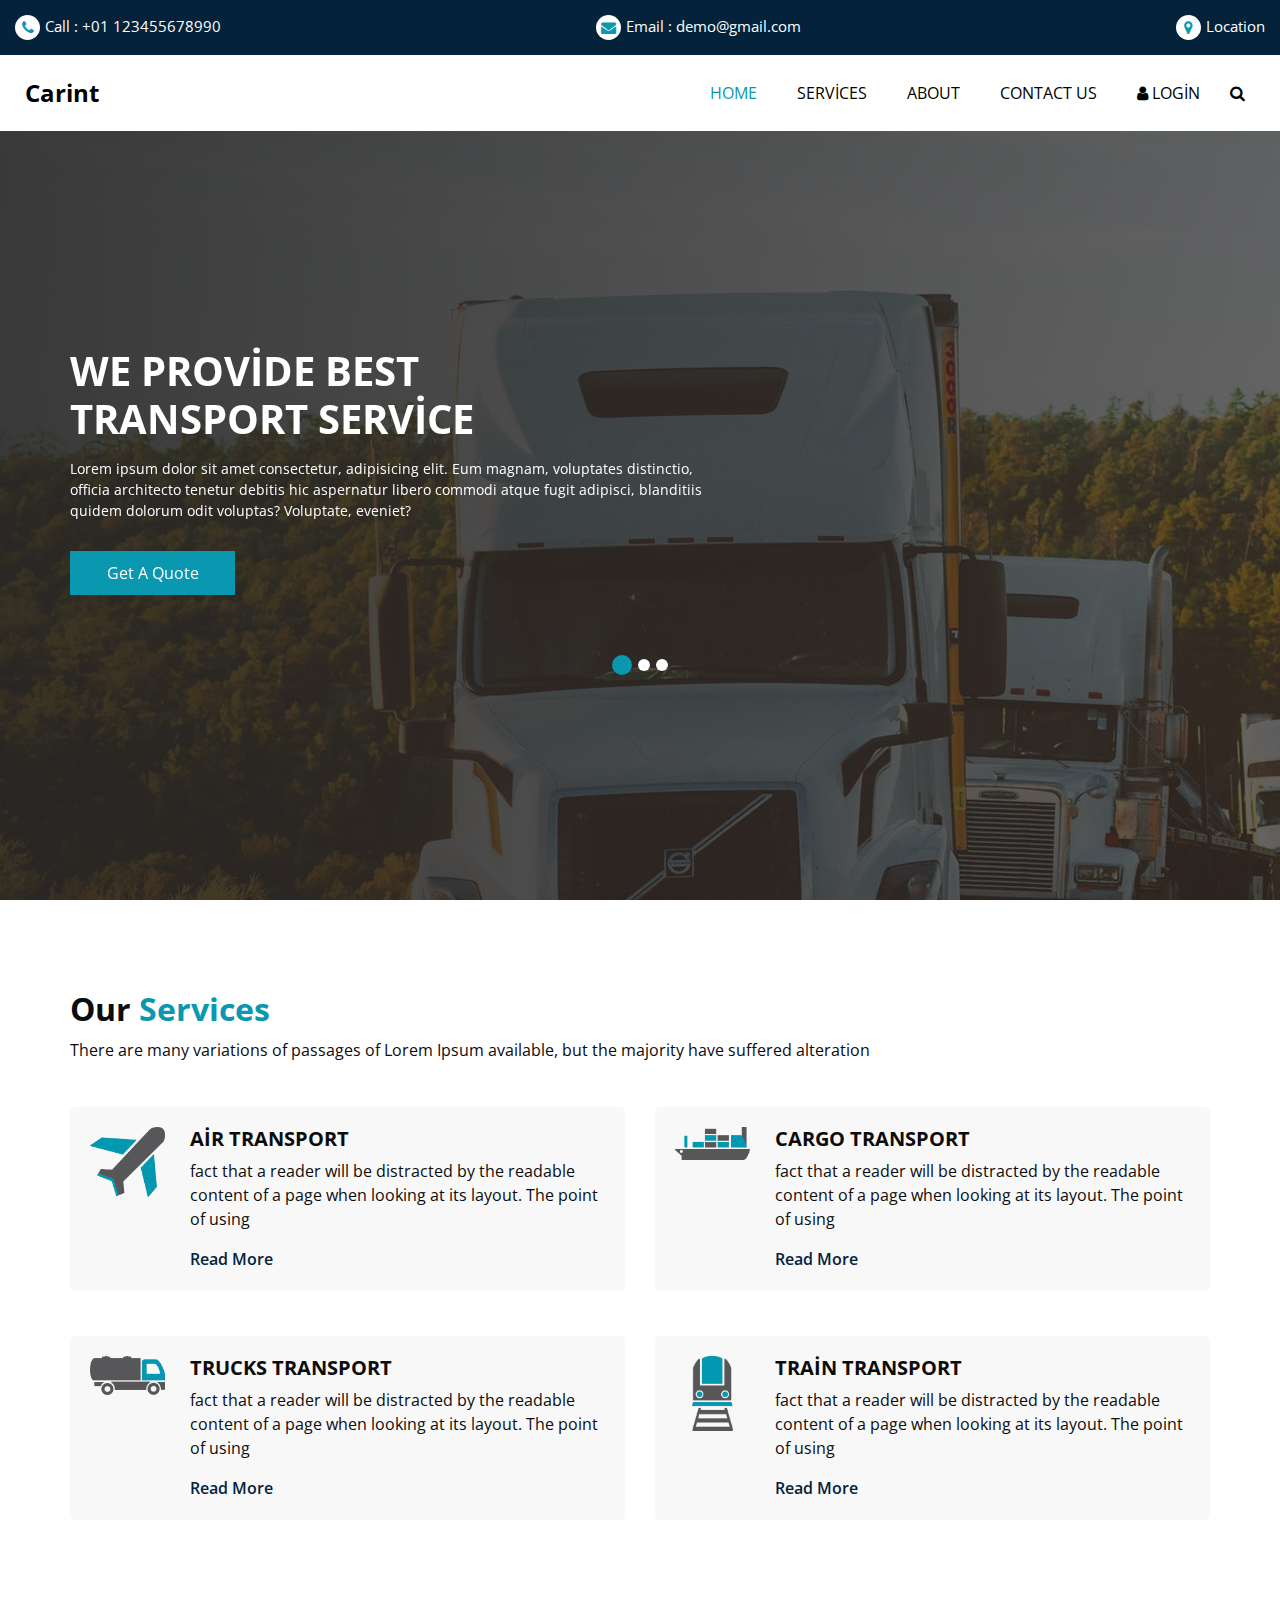
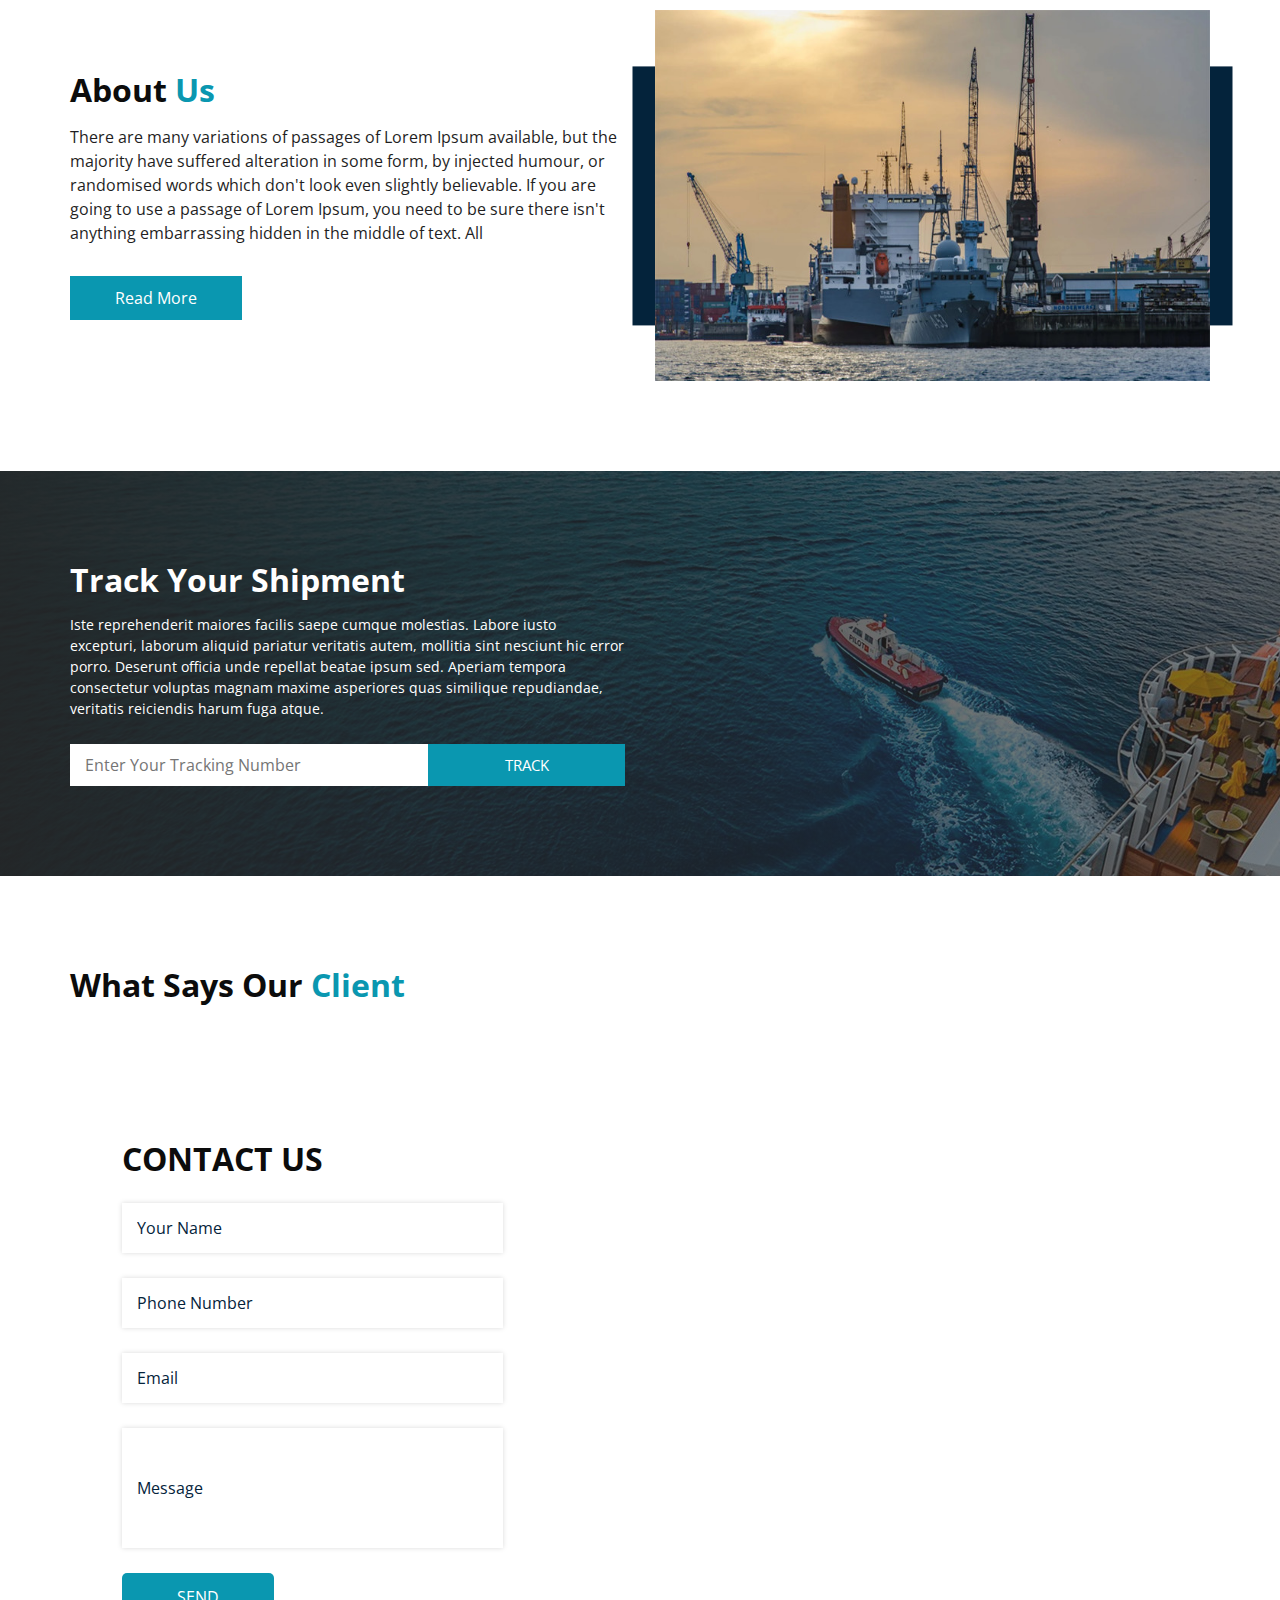
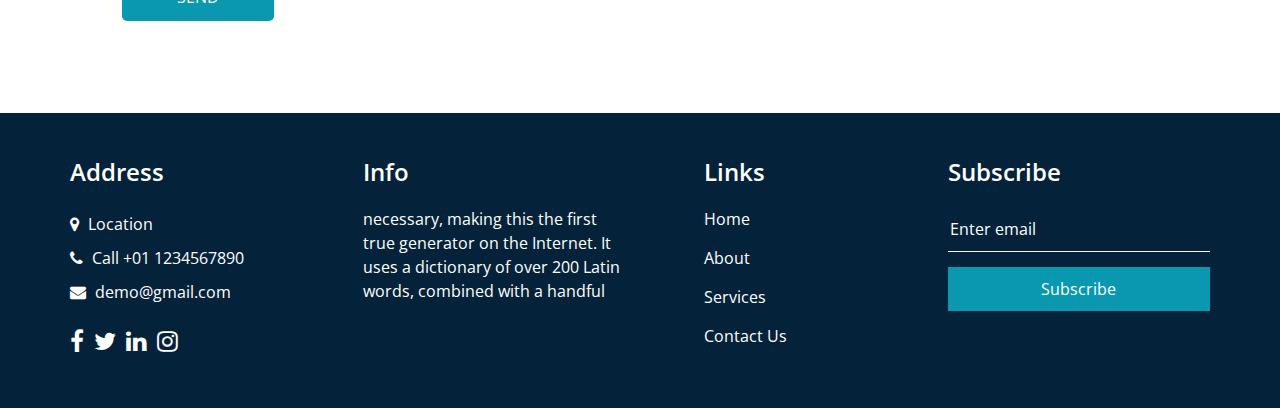
==== index.html @ 5ad7d5f3 "initial commit" ====
<!DOCTYPE html>
<html lang="tr">

<head>
	<!-- Basic -->
	<meta charset="utf-8" />
	<meta http-equiv="X-UA-Compatible" content="IE=7">
	<meta http-equiv="X-UA-Compatible" content="IE=edge" />

	<!-- Mobile Metas -->
	<meta name="viewport" content="width=device-width, initial-scale=1, shrink-to-fit=no" />

	<!-- Site Metas -->
	<meta name="keywords" content="" />
	<meta name="description" content="" />
	<meta name="author" content="" />
	<link rel="shortcut icon" href="images/fevicon.png" type="">

	<!-- bootstrap core css -->
	<link rel="stylesheet" type="text/css" href="css/bootstrap.css" />

	<!-- fonts style -->
	<link href="https://fonts.googleapis.com/css2?family=Roboto:wght@400;500;700;900&display=swap" rel="stylesheet">

	<!--owl slider stylesheet -->
	<link rel="stylesheet" type="text/css"
		href="https://cdnjs.cloudflare.com/ajax/libs/OwlCarousel2/2.3.4/assets/owl.carousel.min.css" />

	<!-- font awesome style -->
	<link href="css/font-awesome.min.css" rel="stylesheet" />

	<!-- Custom styles for this template -->
	<link href="css/style.css" rel="stylesheet" />
	<!-- responsive style -->
	<link href="css/responsive.css" rel="stylesheet" />

	<title>Özdemir Çilingir</title>
</head>

<body>
	<div class="hero_area">
		<!-- header section strats -->
		<header class="header_section">
			<div class="header_top">
				<div class="container-fluid ">
					<div class="contact_nav">
						<a href="">
							<i class="fa fa-phone" aria-hidden="true"></i>
							<span>
								Call : +01 123455678990
							</span>
						</a>
						<a href="">
							<i class="fa fa-envelope" aria-hidden="true"></i>
							<span>
								Email : demo@gmail.com
							</span>
						</a>
						<a href="">
							<i class="fa fa-map-marker" aria-hidden="true"></i>
							<span>
								Location
							</span>
						</a>
					</div>
				</div>
			</div>
			<div class="header_bottom">
				<div class="container-fluid">
					<nav class="navbar navbar-expand-lg custom_nav-container ">
						<a class="navbar-brand" href="index.html">
							<span>
								Carint
							</span>
						</a>

						<button class="navbar-toggler" type="button" data-toggle="collapse"
							data-target="#navbarSupportedContent" aria-controls="navbarSupportedContent"
							aria-expanded="false" aria-label="Toggle navigation">
							<span class=""> </span>
						</button>

						<div class="collapse navbar-collapse" id="navbarSupportedContent">
							<ul class="navbar-nav  ">
								<li class="nav-item active">
									<a class="nav-link" href="index.html">Home <span
											class="sr-only">(current)</span></a>
								</li>
								<li class="nav-item">
									<a class="nav-link" href="service.html">Services</a>
								</li>
								<li class="nav-item">
									<a class="nav-link" href="about.html"> About</a>
								</li>
								<li class="nav-item">
									<a class="nav-link" href="contact.html">Contact Us</a>
								</li>
								<li class="nav-item">
									<a class="nav-link" href="#"> <i class="fa fa-user" aria-hidden="true"></i>
										Login</a>
								</li>
								<form class="form-inline">
									<button class="btn  my-2 my-sm-0 nav_search-btn" type="submit">
										<i class="fa fa-search" aria-hidden="true"></i>
									</button>
								</form>
							</ul>
						</div>
					</nav>
				</div>
			</div>
		</header>
		<!-- end header section -->
		<!-- slider section -->
		<section class="slider_section ">
			<div class="slider_bg_box">
				<img src="images/slider-bg.jpg" alt="">
			</div>
			<div id="customCarousel1" class="carousel slide" data-ride="carousel">
				<div class="carousel-inner">
					<div class="carousel-item active">
						<div class="container ">
							<div class="row">
								<div class="col-md-7 ">
									<div class="detail-box">
										<h1>
											We Provide best <br>
											Transport Service
										</h1>
										<p>
											Lorem ipsum dolor sit amet consectetur, adipisicing elit. Eum magnam,
											voluptates distinctio, officia architecto tenetur debitis hic aspernatur
											libero commodi atque fugit adipisci, blanditiis quidem dolorum odit
											voluptas? Voluptate, eveniet?
										</p>
										<div class="btn-box">
											<a href="" class="btn1">
												Get A Quote
											</a>
										</div>
									</div>
								</div>
							</div>
						</div>
					</div>
					<div class="carousel-item">
						<div class="container ">
							<div class="row">
								<div class="col-md-7 ">
									<div class="detail-box">
										<h1>
											We Provide best <br>
											Transport Service
										</h1>
										<p>
											Lorem ipsum dolor sit amet consectetur, adipisicing elit. Eum magnam,
											voluptates distinctio, officia architecto tenetur debitis hic aspernatur
											libero commodi atque fugit adipisci, blanditiis quidem dolorum odit
											voluptas? Voluptate, eveniet?
										</p>
										<div class="btn-box">
											<a href="" class="btn1">
												Get A Quote
											</a>
										</div>
									</div>
								</div>
							</div>
						</div>
					</div>
					<div class="carousel-item">
						<div class="container ">
							<div class="row">
								<div class="col-md-7 ">
									<div class="detail-box">
										<h1>
											We Provide best <br>
											Transport Service
										</h1>
										<p>
											Lorem ipsum dolor sit amet consectetur, adipisicing elit. Eum magnam,
											voluptates distinctio, officia architecto tenetur debitis hic aspernatur
											libero commodi atque fugit adipisci, blanditiis quidem dolorum odit
											voluptas? Voluptate, eveniet?
										</p>
										<div class="btn-box">
											<a href="" class="btn1">
												Get A Quote
											</a>
										</div>
									</div>
								</div>
							</div>
						</div>
					</div>
				</div>
				<ol class="carousel-indicators">
					<li data-target="#customCarousel1" data-slide-to="0" class="active"></li>
					<li data-target="#customCarousel1" data-slide-to="1"></li>
					<li data-target="#customCarousel1" data-slide-to="2"></li>
				</ol>
			</div>

		</section>
		<!-- end slider section -->
	</div>


	<!-- service section -->

	<section class="service_section layout_padding">
		<div class="service_container">
			<div class="container ">
				<div class="heading_container">
					<h2>
						Our <span>Services</span>
					</h2>
					<p>
						There are many variations of passages of Lorem Ipsum available, but the majority have suffered
						alteration
					</p>
				</div>
				<div class="row">
					<div class="col-md-6 ">
						<div class="box ">
							<div class="img-box">
								<img src="images/s1.png" alt="">
							</div>
							<div class="detail-box">
								<h5>
									Air Transport
								</h5>
								<p>
									fact that a reader will be distracted by the readable content of a page when looking
									at its layout.
									The
									point of using
								</p>
								<a href="">
									Read More
								</a>
							</div>
						</div>
					</div>
					<div class="col-md-6 ">
						<div class="box ">
							<div class="img-box">
								<img src="images/s2.png" alt="">
							</div>
							<div class="detail-box">
								<h5>
									Cargo Transport
								</h5>
								<p>
									fact that a reader will be distracted by the readable content of a page when looking
									at its layout.
									The
									point of using
								</p>
								<a href="">
									Read More
								</a>
							</div>
						</div>
					</div>
					<div class="col-md-6 ">
						<div class="box ">
							<div class="img-box">
								<img src="images/s3.png" alt="">
							</div>
							<div class="detail-box">
								<h5>
									Trucks Transport
								</h5>
								<p>
									fact that a reader will be distracted by the readable content of a page when looking
									at its layout.
									The
									point of using
								</p>
								<a href="">
									Read More
								</a>
							</div>
						</div>
					</div>
					<div class="col-md-6 ">
						<div class="box ">
							<div class="img-box">
								<img src="images/s4.png" alt="">
							</div>
							<div class="detail-box">
								<h5>
									Train Transport
								</h5>
								<p>
									fact that a reader will be distracted by the readable content of a page when looking
									at its layout.
									The
									point of using
								</p>
								<a href="">
									Read More
								</a>
							</div>
						</div>
					</div>
				</div>
			</div>
		</div>
	</section>

	<!-- end service section -->


	<!-- about section -->

	<section class="about_section layout_padding-bottom">
		<div class="container  ">
			<div class="row">
				<div class="col-md-6">
					<div class="detail-box">
						<div class="heading_container">
							<h2>
								About <span>Us</span>
							</h2>
						</div>
						<p>
							There are many variations of passages of Lorem Ipsum available, but the majority have
							suffered alteration
							in some form, by injected humour, or randomised words which don't look even slightly
							believable. If you
							are going to use a passage of Lorem Ipsum, you need to be sure there isn't anything
							embarrassing hidden in
							the middle of text. All
						</p>
						<a href="">
							Read More
						</a>
					</div>
				</div>
				<div class="col-md-6 ">
					<div class="img-box">
						<img src="images/about-img.jpg" alt="">
					</div>
				</div>

			</div>
		</div>
	</section>

	<!-- end about section -->

	<!-- track section -->

	<section class="track_section layout_padding">
		<div class="track_bg_box">
			<img src="images/track-bg.jpg" alt="">
		</div>
		<div class="container">
			<div class="row">
				<div class="col-md-6">
					<div class="heading_container">
						<h2>
							Track Your Shipment
						</h2>
					</div>
					<p>
						Iste reprehenderit maiores facilis saepe cumque molestias. Labore iusto excepturi, laborum
						aliquid pariatur veritatis autem, mollitia sint nesciunt hic error porro.
						Deserunt officia unde repellat beatae ipsum sed. Aperiam tempora consectetur voluptas magnam
						maxime asperiores quas similique repudiandae, veritatis reiciendis harum fuga atque.
					</p>
					<form action="">
						<input type="text" placeholder="Enter Your Tracking Number" />
						<button type="submit">
							Track
						</button>
					</form>
				</div>
			</div>
		</div>
	</section>

	<!-- end track section -->

	<!-- client section -->

	<section class="client_section layout_padding">
		<div class="container">
			<div class="heading_container">
				<h2>
					What Says Our <span>Client</span>
				</h2>
			</div>
			<div class="client_container">
				<div class="carousel-wrap ">
					<div class="owl-carousel">
						<div class="item">
							<div class="box">
								<div class="detail-box">
									<p>
										Lorem ipsum dolor sit amet, consectetur adipiscing elit, sed do eiusmod tempor
										incididunt ut labore et dolore magna aliqua. Ut enim ad minim Lorem ipsum dolor
										sit amet, consectetur adipiscing elit, sed do eiusmod tempor incididunt ut
										labore et dolore magna aliqua. Ut enim ad minim
									</p>
								</div>
								<div class="client_id">
									<div class="img-box">
										<img src="images/client-1.png" alt="" class="img-1">
									</div>
									<div class="name">
										<h6>
											Adipiscing
										</h6>
										<p>
											Magna
										</p>
									</div>
								</div>
							</div>
						</div>
						<div class="item">
							<div class="box">
								<div class="detail-box">
									<p>
										Lorem ipsum dolor sit amet, consectetur adipiscing elit, sed do eiusmod tempor
										incididunt ut labore et dolore magna aliqua. Ut enim ad minim Lorem ipsum dolor
										sit amet, consectetur adipiscing elit, sed do eiusmod tempor incididunt ut
										labore et dolore magna aliqua. Ut enim ad minim
									</p>
								</div>
								<div class="client_id">
									<div class="img-box">
										<img src="images/client-2.png" alt="" class="img-1">
									</div>
									<div class="name">
										<h6>
											Adipiscing
										</h6>
										<p>
											Magna
										</p>
									</div>
								</div>
							</div>
						</div>
						<div class="item">
							<div class="box">
								<div class="detail-box">
									<p>
										Lorem ipsum dolor sit amet, consectetur adipiscing elit, sed do eiusmod tempor
										incididunt ut labore et dolore magna aliqua. Ut enim ad minim Lorem ipsum dolor
										sit amet, consectetur adipiscing elit, sed do eiusmod tempor incididunt ut
										labore et dolore magna aliqua. Ut enim ad minim
									</p>
								</div>
								<div class="client_id">
									<div class="img-box">
										<img src="images/client-1.png" alt="" class="img-1">
									</div>
									<div class="name">
										<h6>
											Adipiscing
										</h6>
										<p>
											Magna
										</p>
									</div>
								</div>
							</div>
						</div>
						<div class="item">
							<div class="box">
								<div class="detail-box">
									<p>
										Lorem ipsum dolor sit amet, consectetur adipiscing elit, sed do eiusmod tempor
										incididunt ut labore et dolore magna aliqua. Ut enim ad minim Lorem ipsum dolor
										sit amet, consectetur adipiscing elit, sed do eiusmod tempor incididunt ut
										labore et dolore magna aliqua. Ut enim ad minim
									</p>
								</div>
								<div class="client_id">
									<div class="img-box">
										<img src="images/client-2.png" alt="" class="img-1">
									</div>
									<div class="name">
										<h6>
											Adipiscing
										</h6>
										<p>
											Magna
										</p>
									</div>
								</div>
							</div>
						</div>
					</div>
				</div>
			</div>
		</div>
	</section>

	<!-- end client section -->

	<!-- contact section -->
	<section class="contact_section">
		<div class="container-fluid">
			<div class="row">
				<div class="col-lg-4 col-md-5 offset-md-1">
					<div class="heading_container">
						<h2>
							Contact Us
						</h2>
					</div>
				</div>
			</div>
			<div class="row">
				<div class="col-lg-4 col-md-5 offset-md-1">
					<div class="form_container contact-form">
						<form action="">
							<div>
								<input type="text" placeholder="Your Name" />
							</div>
							<div>
								<input type="text" placeholder="Phone Number" />
							</div>
							<div>
								<input type="email" placeholder="Email" />
							</div>
							<div>
								<input type="text" class="message-box" placeholder="Message" />
							</div>
							<div class="btn_box">
								<button>
									SEND
								</button>
							</div>
						</form>
					</div>
				</div>
				<div class="col-lg-7 col-md-6 px-0">
					<div class="map_container">
						<div class="map">
							<div id="googleMap"></div>
						</div>
					</div>
				</div>
			</div>
		</div>
	</section>
	<!-- end contact section -->

	<!-- info section -->

	<section class="info_section layout_padding2">
		<div class="container">
			<div class="row">
				<div class="col-md-6 col-lg-3 info_col">
					<div class="info_contact">
						<h4>
							Address
						</h4>
						<div class="contact_link_box">
							<a href="">
								<i class="fa fa-map-marker" aria-hidden="true"></i>
								<span>
									Location
								</span>
							</a>
							<a href="">
								<i class="fa fa-phone" aria-hidden="true"></i>
								<span>
									Call +01 1234567890
								</span>
							</a>
							<a href="">
								<i class="fa fa-envelope" aria-hidden="true"></i>
								<span>
									demo@gmail.com
								</span>
							</a>
						</div>
					</div>
					<div class="info_social">
						<a href="">
							<i class="fa fa-facebook" aria-hidden="true"></i>
						</a>
						<a href="">
							<i class="fa fa-twitter" aria-hidden="true"></i>
						</a>
						<a href="">
							<i class="fa fa-linkedin" aria-hidden="true"></i>
						</a>
						<a href="">
							<i class="fa fa-instagram" aria-hidden="true"></i>
						</a>
					</div>
				</div>
				<div class="col-md-6 col-lg-3 info_col">
					<div class="info_detail">
						<h4>
							Info
						</h4>
						<p>
							necessary, making this the first true generator on the Internet. It uses a dictionary of
							over 200 Latin words, combined with a handful
						</p>
					</div>
				</div>
				<div class="col-md-6 col-lg-2 mx-auto info_col">
					<div class="info_link_box">
						<h4>
							Links
						</h4>
						<div class="info_links">
							<a class="active" href="index.html">
								<img src="images/nav-bullet.png" alt="">
								Home
							</a>
							<a class="" href="about.html">
								<img src="images/nav-bullet.png" alt="">
								About
							</a>
							<a class="" href="service.html">
								<img src="images/nav-bullet.png" alt="">
								Services
							</a>
							<a class="" href="contact.html">
								<img src="images/nav-bullet.png" alt="">
								Contact Us
							</a>
						</div>
					</div>
				</div>
				<div class="col-md-6 col-lg-3 info_col ">
					<h4>
						Subscribe
					</h4>
					<form action="#">
						<input type="text" placeholder="Enter email" />
						<button type="submit">
							Subscribe
						</button>
					</form>
				</div>
			</div>
		</div>
	</section>

	<!-- end info section -->

	<!-- jQery -->
	<script type="text/javascript" src="js/jquery-3.4.1.min.js"></script>
	<!-- popper js -->
	<script src="https://cdn.jsdelivr.net/npm/popper.js@1.16.0/dist/umd/popper.min.js"
		integrity="sha384-Q6E9RHvbIyZFJoft+2mJbHaEWldlvI9IOYy5n3zV9zzTtmI3UksdQRVvoxMfooAo" crossorigin="anonymous">
		</script>
	<!-- bootstrap js -->
	<script type="text/javascript" src="js/bootstrap.js"></script>
	<!-- owl slider -->
	<script type="text/javascript" src="https://cdnjs.cloudflare.com/ajax/libs/OwlCarousel2/2.3.4/owl.carousel.min.js">
	</script>
	<!-- custom js -->
	<script type="text/javascript" src="js/custom.js"></script>
	<!-- Google Map -->
	<script src="https://maps.googleapis.com/maps/api/js?key=AIzaSyCh39n5U-4IoWpsVGUHWdqB6puEkhRLdmI&callback=myMap">
	</script>
	<!-- End Google Map -->

</body>

</html>
---- css/style.css ----
@import url("https://fonts.googleapis.com/css2?family=Lato:wght@400;700&family=Open+Sans:wght@300;400;600;700&display=swap");
body {
  font-family: 'Open Sans', sans-serif;
  color: #0c0c0c;
  background-color: #ffffff;
  overflow-x: hidden;
}

.layout_padding {
  padding: 90px 0;
}

.layout_padding2 {
  padding: 75px 0;
}

.layout_padding2-top {
  padding-top: 75px;
}

.layout_padding2-bottom {
  padding-bottom: 75px;
}

.layout_padding-top {
  padding-top: 90px;
}

.layout_padding-bottom {
  padding-bottom: 90px;
}

.heading_container {
  display: -webkit-box;
  display: -ms-flexbox;
  display: flex;
  -webkit-box-orient: vertical;
  -webkit-box-direction: normal;
      -ms-flex-direction: column;
          flex-direction: column;
  -webkit-box-align: start;
      -ms-flex-align: start;
          align-items: flex-start;
}

.heading_container h2 {
  position: relative;
  font-weight: bold;
  margin-bottom: 0;
}

.heading_container h2 span {
  color: #0a97b0;
}

.heading_container p {
  margin-top: 10px;
  margin-bottom: 0;
}

.heading_container.heading_center {
  -webkit-box-align: center;
      -ms-flex-align: center;
          align-items: center;
  text-align: center;
}

a,
a:hover,
a:focus {
  text-decoration: none;
}

a:hover,
a:focus {
  color: initial;
}

.btn,
.btn:focus {
  outline: none !important;
  -webkit-box-shadow: none;
          box-shadow: none;
}

/*header section*/
.hero_area {
  position: relative;
  min-height: 100vh;
  display: -webkit-box;
  display: -ms-flexbox;
  display: flex;
  -webkit-box-orient: vertical;
  -webkit-box-direction: normal;
      -ms-flex-direction: column;
          flex-direction: column;
}

.sub_page .hero_area {
  min-height: auto;
}

.sub_page .header_section {
  margin-top: 0;
  -webkit-box-shadow: 0 0 10px 0 rgba(0, 0, 0, 0.25);
          box-shadow: 0 0 10px 0 rgba(0, 0, 0, 0.25);
}

.header_section .header_top {
  padding: 15px 0;
  background-color: #04233b;
}

.header_section .header_top .contact_nav {
  display: -webkit-box;
  display: -ms-flexbox;
  display: flex;
  -webkit-box-pack: justify;
      -ms-flex-pack: justify;
          justify-content: space-between;
}

.header_section .header_top .contact_nav a {
  color: #ffffff;
  display: -webkit-box;
  display: -ms-flexbox;
  display: flex;
  font-size: 15px;
}

.header_section .header_top .contact_nav a i {
  margin-right: 5px;
  border-radius: 100%;
  background-color: #ffffff;
  width: 25px;
  height: 25px;
  display: -webkit-box;
  display: -ms-flexbox;
  display: flex;
  -webkit-box-pack: center;
      -ms-flex-pack: center;
          justify-content: center;
  -webkit-box-align: center;
      -ms-flex-align: center;
          align-items: center;
  color: #0a97b0;
}

.header_section .header_top .contact_nav a:hover i {
  color: #04233b;
}

.header_section .header_bottom {
  background-color: #ffffff;
  padding: 15px 0;
}

.header_section .header_bottom .container-fluid {
  padding-right: 25px;
  padding-left: 25px;
}

.navbar-brand span {
  font-weight: bold;
  font-size: 24px;
  color: #000000;
}

.custom_nav-container {
  padding: 0;
}

.custom_nav-container .navbar-nav {
  margin-left: auto;
}

.custom_nav-container .navbar-nav .nav-item .nav-link {
  padding: 5px 20px;
  color: #000000;
  text-align: center;
  text-transform: uppercase;
  border-radius: 5px;
  -webkit-transition: all .3s;
  transition: all .3s;
}

.custom_nav-container .navbar-nav .nav-item:hover .nav-link, .custom_nav-container .navbar-nav .nav-item.active .nav-link {
  color: #0a97b0;
}

.custom_nav-container .nav_search-btn {
  width: 35px;
  height: 35px;
  padding: 0;
  border: none;
  color: #000000;
}

.custom_nav-container .nav_search-btn:hover {
  color: #000000;
}

.custom_nav-container .navbar-toggler {
  outline: none;
}

.custom_nav-container .navbar-toggler {
  padding: 0;
  width: 37px;
  height: 42px;
  -webkit-transition: all .3s;
  transition: all .3s;
}

.custom_nav-container .navbar-toggler span {
  display: block;
  width: 35px;
  height: 4px;
  background-color: #000000;
  margin: 7px 0;
  -webkit-transition: all 0.3s;
  transition: all 0.3s;
  position: relative;
  border-radius: 5px;
  -webkit-transition: all .3s;
  transition: all .3s;
}

.custom_nav-container .navbar-toggler span::before, .custom_nav-container .navbar-toggler span::after {
  content: "";
  position: absolute;
  left: 0;
  height: 100%;
  width: 100%;
  background-color: #000000;
  top: -10px;
  border-radius: 5px;
  -webkit-transition: all .3s;
  transition: all .3s;
}

.custom_nav-container .navbar-toggler span::after {
  top: 10px;
}

.custom_nav-container .navbar-toggler[aria-expanded="true"] {
  -webkit-transform: rotate(360deg);
          transform: rotate(360deg);
}

.custom_nav-container .navbar-toggler[aria-expanded="true"] span {
  -webkit-transform: rotate(45deg);
          transform: rotate(45deg);
}

.custom_nav-container .navbar-toggler[aria-expanded="true"] span::before, .custom_nav-container .navbar-toggler[aria-expanded="true"] span::after {
  -webkit-transform: rotate(90deg);
          transform: rotate(90deg);
  top: 0;
}

.custom_nav-container .navbar-toggler[aria-expanded="true"] .s-1 {
  -webkit-transform: rotate(45deg);
          transform: rotate(45deg);
  margin: 0;
  margin-bottom: -4px;
}

.custom_nav-container .navbar-toggler[aria-expanded="true"] .s-2 {
  display: none;
}

.custom_nav-container .navbar-toggler[aria-expanded="true"] .s-3 {
  -webkit-transform: rotate(-45deg);
          transform: rotate(-45deg);
  margin: 0;
  margin-top: -4px;
}

.custom_nav-container .navbar-toggler[aria-expanded="false"] .s-1,
.custom_nav-container .navbar-toggler[aria-expanded="false"] .s-2,
.custom_nav-container .navbar-toggler[aria-expanded="false"] .s-3 {
  -webkit-transform: none;
          transform: none;
}

/*end header section*/
/* slider section */
.slider_section {
  -webkit-box-flex: 1;
      -ms-flex: 1;
          flex: 1;
  display: -webkit-box;
  display: -ms-flexbox;
  display: flex;
  -webkit-box-align: center;
      -ms-flex-align: center;
          align-items: center;
  position: relative;
}

.slider_section .slider_bg_box {
  position: absolute;
  top: 0;
  left: 0;
  width: 100%;
  height: 100%;
  overflow: hidden;
  z-index: -1;
}

.slider_section .slider_bg_box img {
  width: auto;
  height: auto;
  min-width: 100%;
  min-height: 100%;
}

.slider_section .slider_bg_box::before {
  content: "";
  position: absolute;
  top: 0;
  left: 0;
  width: 100%;
  height: 100%;
  background: -webkit-gradient(linear, left top, right top, from(rgba(37, 37, 37, 0.9)), to(rgba(37, 37, 37, 0.7)));
  background: linear-gradient(to right, rgba(37, 37, 37, 0.9), rgba(37, 37, 37, 0.7));
}

.slider_section .row {
  -webkit-box-align: center;
      -ms-flex-align: center;
          align-items: center;
}

.slider_section #customCarousel1 {
  width: 100%;
  position: unset;
}

.slider_section .detail-box {
  color: #04233b;
}

.slider_section .detail-box h1 {
  font-weight: bold;
  text-transform: uppercase;
  margin-bottom: 15px;
  color: #ffffff;
}

.slider_section .detail-box p {
  color: #fefefe;
  font-size: 14px;
}

.slider_section .detail-box .btn-box {
  display: -webkit-box;
  display: -ms-flexbox;
  display: flex;
  margin: 0 -5px;
  margin-top: 25px;
}

.slider_section .detail-box .btn-box a {
  margin: 5px;
  text-align: center;
  width: 165px;
}

.slider_section .detail-box .btn-box .btn1 {
  display: inline-block;
  padding: 10px 15px;
  background-color: #0a97b0;
  color: #ffffff;
  border-radius: 0;
  -webkit-transition: all .3s;
  transition: all .3s;
  border: none;
}

.slider_section .detail-box .btn-box .btn1:hover {
  background-color: #065968;
}

.slider_section .detail-box .btn-box .btn2 {
  display: inline-block;
  padding: 10px 15px;
  background-color: #000000;
  color: #ffffff;
  border-radius: 0;
  -webkit-transition: all .3s;
  transition: all .3s;
  border: none;
}

.slider_section .detail-box .btn-box .btn2:hover {
  background-color: black;
}

.slider_section .carousel-indicators {
  position: unset;
  margin: 0;
  -webkit-box-pack: center;
      -ms-flex-pack: center;
          justify-content: center;
  -webkit-box-align: center;
      -ms-flex-align: center;
          align-items: center;
  margin-top: 45px;
}

.slider_section .carousel-indicators li {
  background-color: #ffffff;
  width: 12px;
  height: 12px;
  border-radius: 100%;
  opacity: 1;
}

.slider_section .carousel-indicators li.active {
  width: 20px;
  height: 20px;
  background-color: #0a97b0;
}

.service_section {
  position: relative;
}

.service_section .box {
  display: -webkit-box;
  display: -ms-flexbox;
  display: flex;
  margin-top: 45px;
  background-color: #f8f8f9;
  padding: 20px;
  border-radius: 5px;
}

.service_section .box .img-box {
  display: -webkit-box;
  display: -ms-flexbox;
  display: flex;
  -webkit-box-pack: center;
      -ms-flex-pack: center;
          justify-content: center;
  -webkit-box-align: start;
      -ms-flex-align: start;
          align-items: flex-start;
  width: 125px;
  min-width: 75px;
  height: 75px;
  margin-right: 25px;
}

.service_section .box .img-box img {
  max-width: 100%;
  max-height: 100%;
  -webkit-transition: all .3s;
  transition: all .3s;
}

.service_section .box .detail-box h5 {
  font-weight: bold;
  text-transform: uppercase;
}

.service_section .box .detail-box a {
  color: #04233b;
  font-weight: 600;
}

.service_section .box .detail-box a:hover {
  color: #0a97b0;
}

.about_section .row {
  -webkit-box-align: center;
      -ms-flex-align: center;
          align-items: center;
}

.about_section .img-box {
  position: relative;
}

.about_section .img-box img {
  max-width: 100%;
  position: relative;
  z-index: 2;
}

.about_section .img-box::before, .about_section .img-box::after {
  content: "";
  position: absolute;
  top: 50%;
  width: 45px;
  height: 70%;
  background-color: #04233b;
  z-index: 3;
}

.about_section .img-box::before {
  left: 0;
  z-index: 1;
  -webkit-transform: translate(-50%, -50%);
          transform: translate(-50%, -50%);
}

.about_section .img-box::after {
  right: 0;
  z-index: 1;
  -webkit-transform: translate(50%, -50%);
          transform: translate(50%, -50%);
}

.about_section .detail-box p {
  color: #1f1f1f;
  margin-top: 15px;
}

.about_section .detail-box a {
  display: inline-block;
  padding: 10px 45px;
  background-color: #0a97b0;
  color: #ffffff;
  border-radius: 0px;
  -webkit-transition: all .3s;
  transition: all .3s;
  border: none;
  margin-top: 15px;
}

.about_section .detail-box a:hover {
  background-color: #065968;
}

.track_section {
  position: relative;
  color: #ffffff;
}

.track_section .track_bg_box {
  position: absolute;
  top: 0;
  left: 0;
  width: 100%;
  height: 100%;
  overflow: hidden;
  z-index: -1;
}

.track_section .track_bg_box img {
  width: auto;
  height: auto;
  min-width: 100%;
  min-height: 100%;
}

.track_section .track_bg_box::before {
  content: "";
  position: absolute;
  top: 0;
  left: 0;
  width: 100%;
  height: 100%;
  background: -webkit-gradient(linear, left top, right top, from(rgba(37, 37, 37, 0.95)), to(rgba(37, 37, 37, 0.55)));
  background: linear-gradient(to right, rgba(37, 37, 37, 0.95), rgba(37, 37, 37, 0.55));
}

.track_section p {
  font-size: 14px;
  margin-top: 15px;
  margin-bottom: 25px;
}

.track_section form {
  display: -webkit-box;
  display: -ms-flexbox;
  display: flex;
  -webkit-box-align: stretch;
      -ms-flex-align: stretch;
          align-items: stretch;
}

.track_section form input {
  background-color: #ffffff;
  border: none;
  -webkit-box-flex: 2.5;
      -ms-flex: 2.5;
          flex: 2.5;
  outline: none;
  color: #000000;
  min-height: 42.4px;
  padding-left: 15px;
}

.track_section form input ::-webkit-input-placeholder {
  color: #ffffff;
  opacity: 0.2;
}

.track_section form input :-ms-input-placeholder {
  color: #ffffff;
  opacity: 0.2;
}

.track_section form input ::-ms-input-placeholder {
  color: #ffffff;
  opacity: 0.2;
}

.track_section form input ::placeholder {
  color: #ffffff;
  opacity: 0.2;
}

.track_section form button {
  -webkit-box-flex: 1;
      -ms-flex: 1;
          flex: 1;
  display: inline-block;
  padding: 9px 30px;
  background-color: #0a97b0;
  color: #ffffff;
  border-radius: 0;
  -webkit-transition: all .3s;
  transition: all .3s;
  border: none;
  font-size: 15px;
  text-transform: uppercase;
}

.track_section form button:hover {
  background-color: #065968;
}

.client_section .client_container {
  width: 75%;
  margin-top: 45px;
}

.client_section .box {
  display: -webkit-box;
  display: -ms-flexbox;
  display: flex;
  -webkit-box-orient: vertical;
  -webkit-box-direction: normal;
      -ms-flex-direction: column;
          flex-direction: column;
  margin-right: 5px;
}

.client_section .box .detail-box {
  border: 1px solid #dddddd;
  padding: 25px;
  margin-bottom: 25px;
}

.client_section .box .client_id {
  display: -webkit-box;
  display: -ms-flexbox;
  display: flex;
  -webkit-box-align: center;
      -ms-flex-align: center;
          align-items: center;
}

.client_section .box .client_id .img-box {
  position: relative;
  width: 75px;
  height: 75px;
}

.client_section .box .client_id .img-box img {
  width: 100%;
}

.client_section .box .client_id .name {
  margin-left: 15px;
}

.client_section .box .client_id .name h6 {
  color: #23242a;
  font-size: 18px;
  margin-bottom: 0;
}

.client_section .box .client_id .name p {
  margin-bottom: 0;
}

.client_section .carousel-wrap {
  margin: 0 auto;
  position: relative;
}

.client_section .owl-carousel .owl-nav .owl-prev,
.client_section .owl-carousel .owl-nav .owl-next {
  width: 50px;
  height: 50px;
  background-size: 18px;
  background-position: center;
  background-repeat: no-repeat;
  position: absolute;
  right: -15%;
  outline: none;
  background-color: #0a97b0;
}

.client_section .owl-carousel .owl-nav .owl-prev:hover,
.client_section .owl-carousel .owl-nav .owl-next:hover {
  background-color: #161825;
}

.client_section .owl-carousel .owl-nav .owl-prev {
  top: 25%;
  background-image: url(../images/prev.png);
}

.client_section .owl-carousel .owl-nav .owl-next {
  top: calc(25% + 65px);
  background-image: url(../images/next.png);
}

.contact_section {
  position: relative;
  padding-bottom: 90px;
}

.contact_section .heading_container {
  margin-bottom: 25px;
}

.contact_section .heading_container h2 {
  text-transform: uppercase;
}

.contact_section .form_container {
  margin-right: 15px;
}

.contact_section .form_container input {
  width: 100%;
  border: none;
  height: 50px;
  margin-bottom: 25px;
  padding-left: 15px;
  outline: none;
  color: #101010;
  -webkit-box-shadow: 0 0 5px 0 rgba(0, 0, 0, 0.15);
          box-shadow: 0 0 5px 0 rgba(0, 0, 0, 0.15);
}

.contact_section .form_container input::-webkit-input-placeholder {
  color: #04233b;
}

.contact_section .form_container input:-ms-input-placeholder {
  color: #04233b;
}

.contact_section .form_container input::-ms-input-placeholder {
  color: #04233b;
}

.contact_section .form_container input::placeholder {
  color: #04233b;
}

.contact_section .form_container input.message-box {
  height: 120px;
}

.contact_section .form_container button {
  border: none;
  text-transform: uppercase;
  display: inline-block;
  padding: 12px 55px;
  background-color: #0a97b0;
  color: #ffffff;
  border-radius: 5px;
  -webkit-transition: all .3s;
  transition: all .3s;
  border: none;
}

.contact_section .form_container button:hover {
  background-color: #065968;
}

.contact_section .map_container {
  height: 420px;
  overflow: hidden;
  display: -webkit-box;
  display: -ms-flexbox;
  display: flex;
  -webkit-box-align: stretch;
      -ms-flex-align: stretch;
          align-items: stretch;
  padding: 0;
}

.contact_section .map_container .map {
  height: 100%;
  -webkit-box-flex: 1;
      -ms-flex: 1;
          flex: 1;
}

.contact_section .map_container .map #googleMap {
  height: 100%;
}

.info_section {
  background-color: #04233b;
  color: #ffffff;
  padding: 45px 0 15px 0;
}

.info_section h4 {
  font-weight: 600;
  margin-bottom: 20px;
}

.info_section .info_col {
  margin-bottom: 30px;
}

.info_section .info_contact .contact_link_box {
  display: -webkit-box;
  display: -ms-flexbox;
  display: flex;
  -webkit-box-orient: vertical;
  -webkit-box-direction: normal;
      -ms-flex-direction: column;
          flex-direction: column;
}

.info_section .info_contact .contact_link_box a {
  margin: 5px 0;
  color: #ffffff;
}

.info_section .info_contact .contact_link_box a i {
  margin-right: 5px;
}

.info_section .info_contact .contact_link_box a:hover {
  color: #0a97b0;
}

.info_section .info_social {
  display: -webkit-box;
  display: -ms-flexbox;
  display: flex;
  margin-top: 20px;
  margin-bottom: 10px;
}

.info_section .info_social a {
  display: -webkit-box;
  display: -ms-flexbox;
  display: flex;
  -webkit-box-pack: center;
      -ms-flex-pack: center;
          justify-content: center;
  -webkit-box-align: center;
      -ms-flex-align: center;
          align-items: center;
  color: #ffffff;
  border-radius: 100%;
  margin-right: 10px;
  font-size: 24px;
}

.info_section .info_social a:hover {
  color: #0a97b0;
}

.info_section .info_links {
  display: -webkit-box;
  display: -ms-flexbox;
  display: flex;
  -webkit-box-orient: vertical;
  -webkit-box-direction: normal;
      -ms-flex-direction: column;
          flex-direction: column;
  -ms-flex-wrap: wrap;
      flex-wrap: wrap;
}

.info_section .info_links a {
  display: -webkit-box;
  display: -ms-flexbox;
  display: flex;
  -webkit-box-align: center;
      -ms-flex-align: center;
          align-items: center;
  margin-bottom: 15px;
  color: #ffffff;
}

.info_section .info_links a:hover {
  color: #0a97b0;
}

.info_section form input {
  border: none;
  border-bottom: 1px solid #ffffff;
  background-color: transparent;
  width: 100%;
  height: 45px;
  color: #ffffff;
  outline: none;
}

.info_section form input::-webkit-input-placeholder {
  color: #ffffff;
}

.info_section form input:-ms-input-placeholder {
  color: #ffffff;
}

.info_section form input::-ms-input-placeholder {
  color: #ffffff;
}

.info_section form input::placeholder {
  color: #ffffff;
}

.info_section form button {
  width: 100%;
  text-align: center;
  display: inline-block;
  padding: 10px 55px;
  background-color: #0a97b0;
  color: #ffffff;
  border-radius: 0;
  -webkit-transition: all .3s;
  transition: all .3s;
  border: none;
  margin-top: 15px;
}

.info_section form button:hover {
  background-color: #065968;
}

/* footer section*/
.footer_section {
  position: relative;
  background-color: #ffffff;
  text-align: center;
}

.footer_section p {
  color: #04233b;
  padding: 25px 0;
  margin: 0;
}

.footer_section p a {
  color: inherit;
}
/*# sourceMappingURL=style.css.map */
---- css/responsive.css ----
@media (max-width: 1300px) {}

@media (max-width: 1120px) {}

@media (max-width: 992px) {
  .hero_area {
    min-height: auto;
  }

  .custom_nav-container .navbar-nav {
    padding-top: 15px;
    align-items: center;
  }


  .custom_nav-container .navbar-nav .nav-item .nav-link {
    padding: 5px 25px;
    margin: 5px 0;
  }

  .slider_section {
    padding: 75px 0;
  }


}

@media (max-width: 768px) {
  .about_section .img-box {
    margin-top: 45px;
  }

  .contact_section {
    padding-bottom: 0;
  }

  .contact_section .heading_container {
    padding-left: 15px;
  }

  .contact_section .map_container {
    margin-top: 45px;
  }

  .contact_section .form_container {
    padding: 0 15px;
    margin: 0;
  }

}

@media (max-width: 576px) {
  .header_section .header_top .contact_nav a span {
    display: none;
  }


  .client_section .client_container {
    width: 100%;
  }

  .client_section .box {
    margin: 0;
  }

  .owl-nav {
    display: flex;
    justify-content: center;
    margin-top: 45px;
  }

  .client_section .owl-carousel .owl-nav .owl-prev,
  .client_section .owl-carousel .owl-nav .owl-next {
    position: unset;
    margin: 0 2.5px;
  }
}

@media (max-width: 480px) {
  .slider_section .detail-box h1 {
    font-size: 2rem;
  }

  .track_section form {
    flex-direction: column;
    align-items: flex-start;
  }

  .track_section form input {
    width: 100%;
  }

  .track_section form button {
    padding: 10px 60px;
    margin-top: 10px;
  }
}

@media (max-width: 420px) {
  .service_section .box {
    flex-direction: column;
  }

  .service_section .box .img-box {
    justify-content: flex-start;
    margin-bottom: 15px;
  }
}

@media (max-width: 376px) {}

@media (min-width: 1200px) {
  .container {
    max-width: 1170px;
  }
}
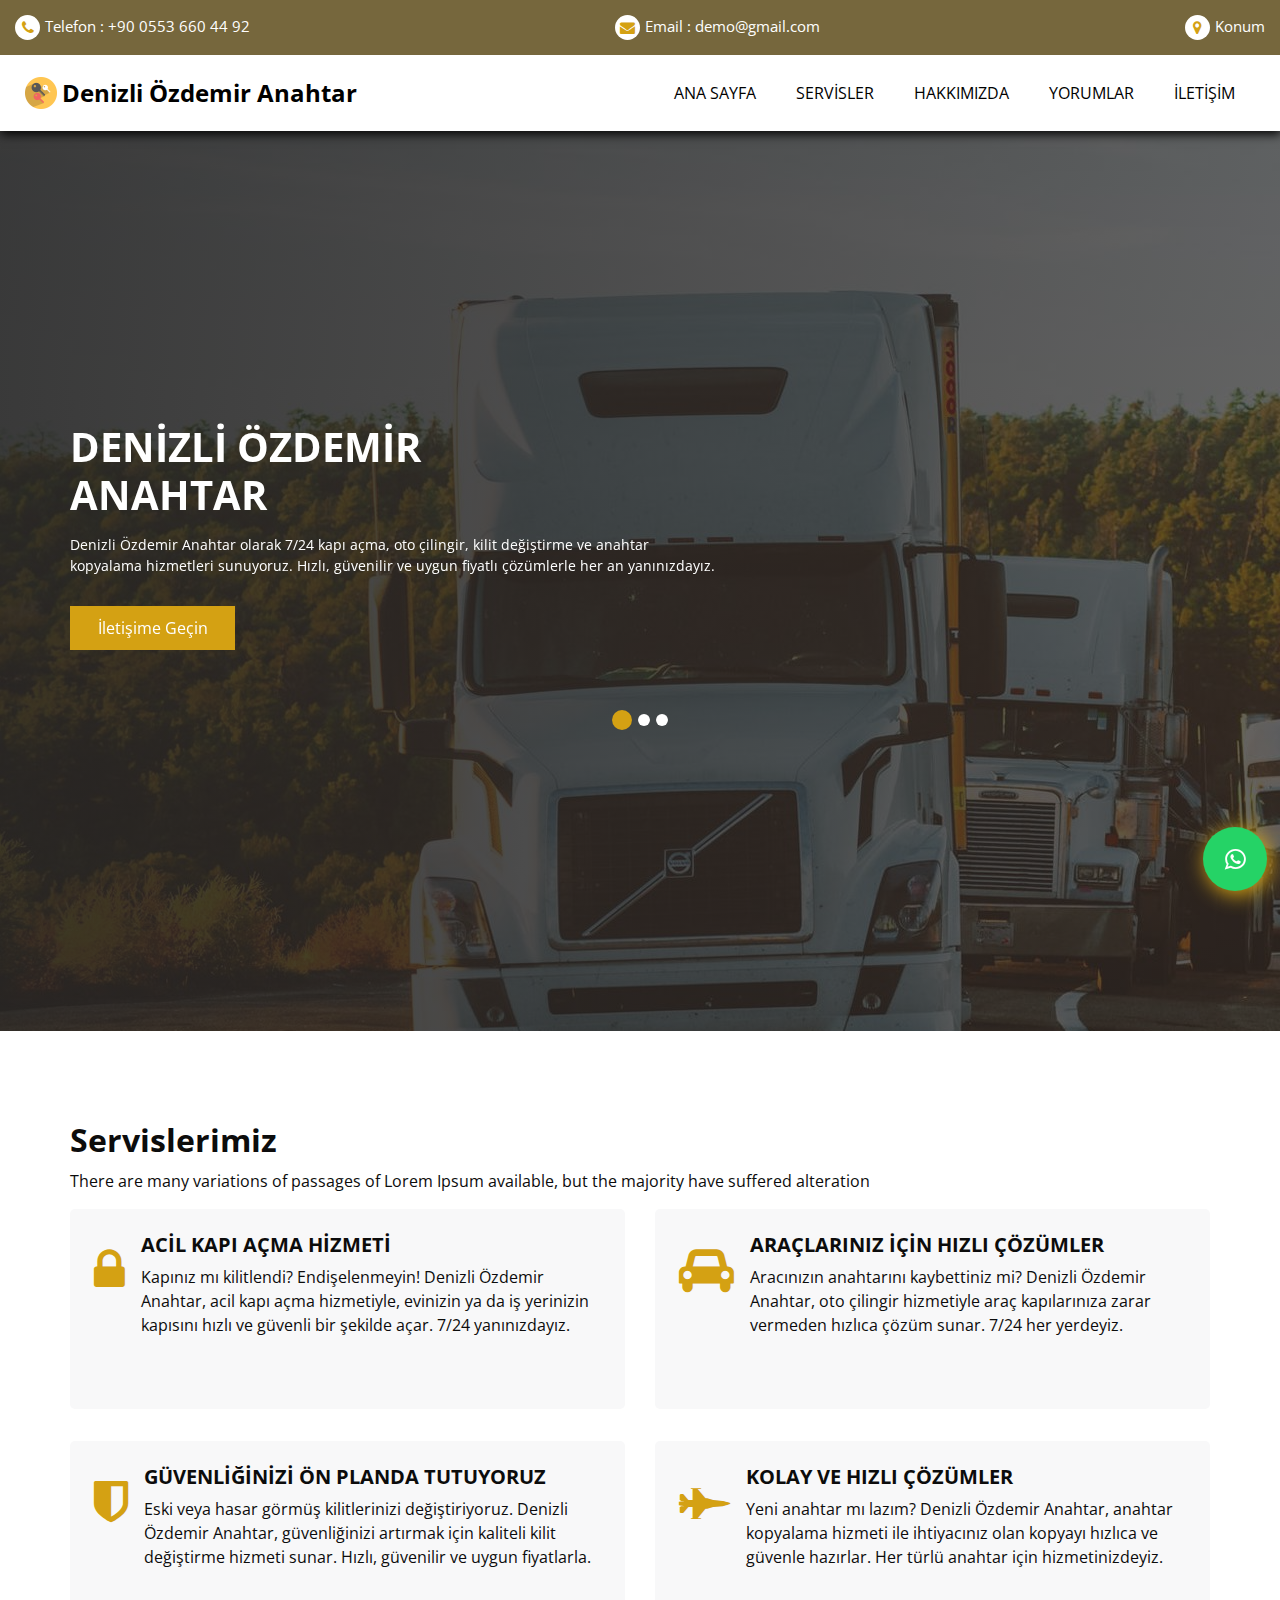
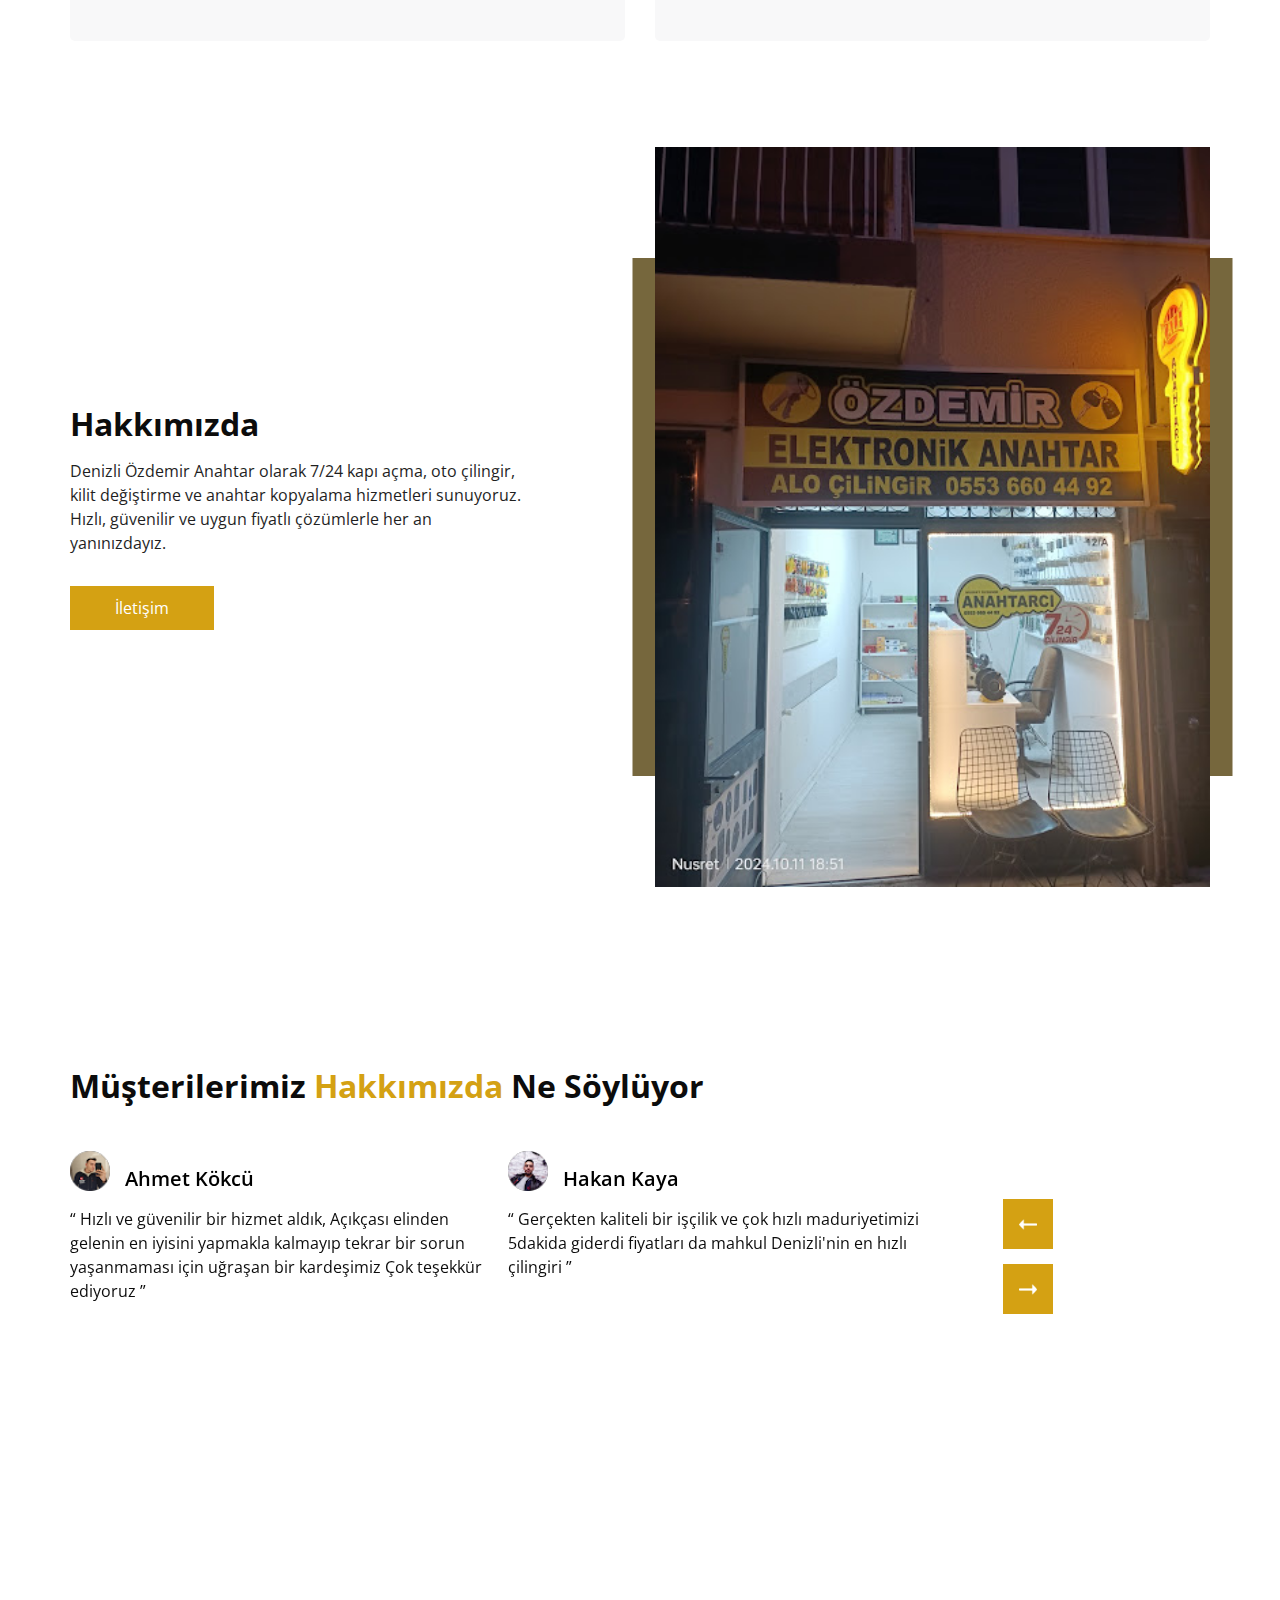
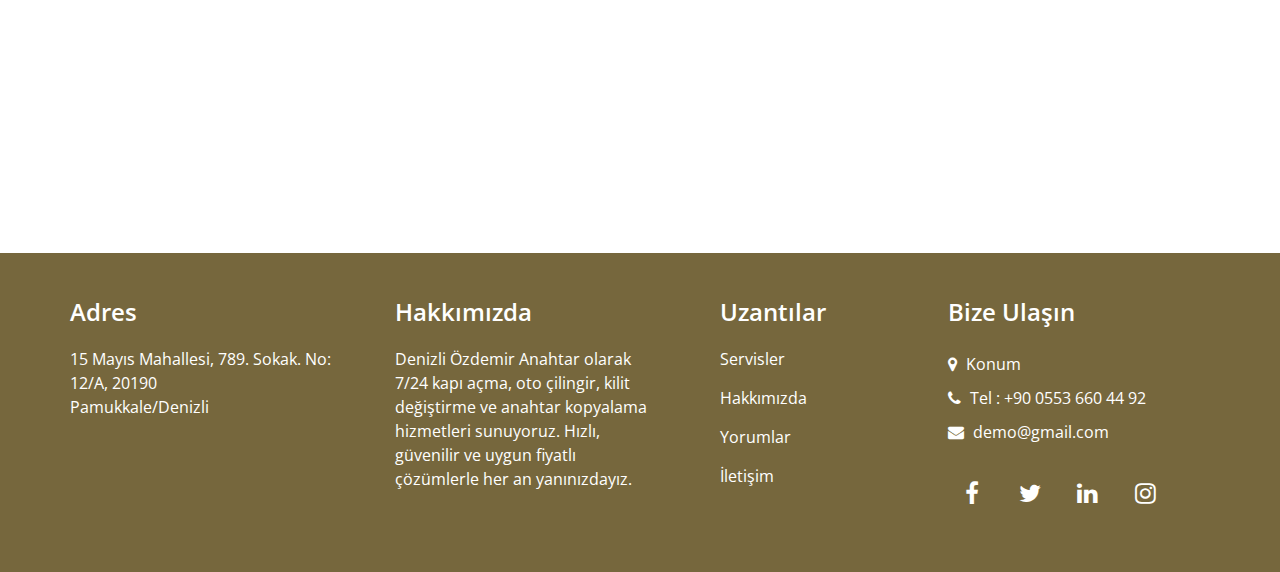
==== commit f2220a43: "one page is complete" ====
--- a/index.html
+++ b/index.html
@@ -6,15 +6,26 @@
 	<meta charset="utf-8" />
 	<meta http-equiv="X-UA-Compatible" content="IE=7">
 	<meta http-equiv="X-UA-Compatible" content="IE=edge" />
+	<meta name="robots" content="all,index,follow" />
+    <meta name="googlebot" content="all,index,follow" />
+    <meta name="msnbot" content="all,index,follow" />
+    <meta name="Slurp" content="all,index,follow" />
+    <meta name="Revisit-After" content="1 Days" />
+    <meta name="Page-Type" content="Information" />
+    <meta name="audience" lang="tr" content="all" />
+	<meta name="abstract"  content="Denizli Özdemir Çilingir - 7/24 acil çilingir hizmeti! Kapı açma, oto çilingir, kilit değiştirme ve anahtar çoğaltma işlemlerinde hızlı, güvenilir ve uygun fiyatlı çözümler sunar." />
+    <meta name="content-language" content="tr-TR" /> 
 
 	<!-- Mobile Metas -->
 	<meta name="viewport" content="width=device-width, initial-scale=1, shrink-to-fit=no" />
 
 	<!-- Site Metas -->
-	<meta name="keywords" content="" />
-	<meta name="description" content="" />
-	<meta name="author" content="" />
-	<link rel="shortcut icon" href="images/fevicon.png" type="">
+	<meta name="keywords"
+		content="denizli çilingir, denizli anahtarcı, denizli çilingir hizmeti, denizli acil çilingir, denizli 7/24 çilingir, denizli oto çilingir, denizli kapı açma, denizli kilit değiştirme, çilingir denizli, 7/24 çilingir denizli, denizli uygun fiyatlı çilingir, denizli gece çilingir, denizli hızlı çilingir, denizli otomobil çilingir, denizli çilingir servisi" />
+	<meta name="description"
+		content="Denizli Özdemir Çilingir - 7/24 acil çilingir hizmeti! Kapı açma, oto çilingir, kilit değiştirme ve anahtar çoğaltma işlemlerinde hızlı, güvenilir ve uygun fiyatlı çözümler sunar." />
+	<meta name="author" content="MAliErkan" />
+	<link rel="shortcut icon" href="images/favicon.ico" type="image/x-icon">
 
 	<!-- bootstrap core css -->
 	<link rel="stylesheet" type="text/css" href="css/bootstrap.css" />
@@ -30,552 +41,499 @@
 	<link href="css/font-awesome.min.css" rel="stylesheet" />
 
 	<!-- Custom styles for this template -->
-	<link href="css/style.css" rel="stylesheet" />
+	<link href="css/style.min.css" rel="stylesheet" />
 	<!-- responsive style -->
 	<link href="css/responsive.css" rel="stylesheet" />
 
-	<title>Özdemir Çilingir</title>
+
+	<!-- og tags -->
+	<meta property="og:title" content="Denizli Özdemir Çilingir">
+	<meta property="og:description" content="Denizli Özdemir Çilingir - 7/24 acil çilingir hizmeti! Kapı açma, oto çilingir, kilit değiştirme ve anahtar çoğaltma işlemlerinde hızlı, güvenilir ve uygun fiyatlı çözümler sunar.">
+	<!-- <meta property="og:image" content="https://ornek.com/resim.jpg"> -->
+	<meta property="og:url" content="https://ozmdemircilingir.com.tr/">
+	<meta property="og:type" content="website">
+
+	<title>Denizli Özdemir Anahtar | 7/24 Acil Çilingir Hizmeti | Hızlı ve Güvenilir</title>
 </head>
 
 <body>
-	<div class="hero_area">
-		<!-- header section strats -->
-		<header class="header_section">
-			<div class="header_top">
-				<div class="container-fluid ">
-					<div class="contact_nav">
-						<a href="">
-							<i class="fa fa-phone" aria-hidden="true"></i>
-							<span>
-								Call : +01 123455678990
-							</span>
-						</a>
-						<a href="">
-							<i class="fa fa-envelope" aria-hidden="true"></i>
-							<span>
-								Email : demo@gmail.com
-							</span>
-						</a>
-						<a href="">
-							<i class="fa fa-map-marker" aria-hidden="true"></i>
-							<span>
-								Location
-							</span>
-						</a>
-					</div>
-				</div>
-			</div>
-			<div class="header_bottom">
-				<div class="container-fluid">
-					<nav class="navbar navbar-expand-lg custom_nav-container ">
-						<a class="navbar-brand" href="index.html">
-							<span>
-								Carint
-							</span>
-						</a>
-
-						<button class="navbar-toggler" type="button" data-toggle="collapse"
-							data-target="#navbarSupportedContent" aria-controls="navbarSupportedContent"
-							aria-expanded="false" aria-label="Toggle navigation">
-							<span class=""> </span>
-						</button>
-
-						<div class="collapse navbar-collapse" id="navbarSupportedContent">
-							<ul class="navbar-nav  ">
-								<li class="nav-item active">
-									<a class="nav-link" href="index.html">Home <span
-											class="sr-only">(current)</span></a>
-								</li>
-								<li class="nav-item">
-									<a class="nav-link" href="service.html">Services</a>
-								</li>
-								<li class="nav-item">
-									<a class="nav-link" href="about.html"> About</a>
-								</li>
-								<li class="nav-item">
-									<a class="nav-link" href="contact.html">Contact Us</a>
-								</li>
-								<li class="nav-item">
-									<a class="nav-link" href="#"> <i class="fa fa-user" aria-hidden="true"></i>
-										Login</a>
-								</li>
-								<form class="form-inline">
-									<button class="btn  my-2 my-sm-0 nav_search-btn" type="submit">
-										<i class="fa fa-search" aria-hidden="true"></i>
-									</button>
-								</form>
-							</ul>
-						</div>
-					</nav>
-				</div>
-			</div>
-		</header>
-		<!-- end header section -->
-		<!-- slider section -->
-		<section class="slider_section ">
-			<div class="slider_bg_box">
-				<img src="images/slider-bg.jpg" alt="">
-			</div>
-			<div id="customCarousel1" class="carousel slide" data-ride="carousel">
-				<div class="carousel-inner">
-					<div class="carousel-item active">
-						<div class="container ">
-							<div class="row">
-								<div class="col-md-7 ">
-									<div class="detail-box">
-										<h1>
-											We Provide best <br>
-											Transport Service
-										</h1>
-										<p>
-											Lorem ipsum dolor sit amet consectetur, adipisicing elit. Eum magnam,
-											voluptates distinctio, officia architecto tenetur debitis hic aspernatur
-											libero commodi atque fugit adipisci, blanditiis quidem dolorum odit
-											voluptas? Voluptate, eveniet?
-										</p>
-										<div class="btn-box">
-											<a href="" class="btn1">
-												Get A Quote
-											</a>
-										</div>
-									</div>
-								</div>
-							</div>
-						</div>
-					</div>
-					<div class="carousel-item">
-						<div class="container ">
-							<div class="row">
-								<div class="col-md-7 ">
-									<div class="detail-box">
-										<h1>
-											We Provide best <br>
-											Transport Service
-										</h1>
-										<p>
-											Lorem ipsum dolor sit amet consectetur, adipisicing elit. Eum magnam,
-											voluptates distinctio, officia architecto tenetur debitis hic aspernatur
-											libero commodi atque fugit adipisci, blanditiis quidem dolorum odit
-											voluptas? Voluptate, eveniet?
-										</p>
-										<div class="btn-box">
-											<a href="" class="btn1">
-												Get A Quote
-											</a>
-										</div>
-									</div>
-								</div>
-							</div>
-						</div>
-					</div>
-					<div class="carousel-item">
-						<div class="container ">
-							<div class="row">
-								<div class="col-md-7 ">
-									<div class="detail-box">
-										<h1>
-											We Provide best <br>
-											Transport Service
-										</h1>
-										<p>
-											Lorem ipsum dolor sit amet consectetur, adipisicing elit. Eum magnam,
-											voluptates distinctio, officia architecto tenetur debitis hic aspernatur
-											libero commodi atque fugit adipisci, blanditiis quidem dolorum odit
-											voluptas? Voluptate, eveniet?
-										</p>
-										<div class="btn-box">
-											<a href="" class="btn1">
-												Get A Quote
-											</a>
-										</div>
-									</div>
-								</div>
-							</div>
-						</div>
-					</div>
-				</div>
-				<ol class="carousel-indicators">
-					<li data-target="#customCarousel1" data-slide-to="0" class="active"></li>
-					<li data-target="#customCarousel1" data-slide-to="1"></li>
-					<li data-target="#customCarousel1" data-slide-to="2"></li>
-				</ol>
-			</div>
-
+	<a href="https://wa.me/05536604492" target="_blank" id="wp">
+		<span class="fa fa-whatsapp"></span>
+	</a>
+
+	<!-- header section starts -->
+
+	<header class="header_section">
+		<div class="header_top">
+			<div class="container-fluid ">
+				<div class="contact_nav">
+					<a href="tel:+9005536604492">
+						<i class="fa fa-phone" aria-hidden="true"></i>
+						<span>
+							Telefon : +90 0553 660 44 92
+						</span>
+					</a>
+					<a href="mailto:demo@gmail.com">
+						<i class="fa fa-envelope" aria-hidden="true"></i>
+						<span>
+							Email : demo@gmail.com
+						</span>
+					</a>
+					<a href="https://maps.app.goo.gl/5cE8hnrw3FKC33CZ6" target="_blank">
+						<i class="fa fa-map-marker" aria-hidden="true"></i>
+						<span>
+							Konum
+						</span>
+					</a>
+				</div>
+			</div>
+		</div>
+		<div class="header_bottom">
+			<div class="container-fluid">
+				<nav class="navbar navbar-expand-lg custom_nav-container ">
+					<a class="navbar-brand" href="index.html">
+						<img src="images/favicon.png" alt="Anahtar" class="img-fluid" width="32" height="32">
+						<span class="align-middle">
+							Denizli Özdemir Anahtar
+						</span>
+					</a>
+
+					<button class="navbar-toggler" type="button" data-toggle="collapse"
+						data-target="#navbarSupportedContent" aria-controls="navbarSupportedContent"
+						aria-expanded="false" aria-label="Toggle navigation">
+						<span class=""> </span>
+					</button>
+
+					<div class="collapse navbar-collapse" id="navbarSupportedContent">
+						<ul class="navbar-nav">
+							<li class="nav-item">
+								<a class="nav-link" href="#home">Ana Sayfa</a>
+							</li>
+							<li class="nav-item">
+								<a class="nav-link" href="#services">Servisler</a>
+							</li>
+							<li class="nav-item">
+								<a class="nav-link" href="#about">Hakkımızda</a>
+							</li>
+							<li class="nav-item">
+								<a class="nav-link" href="#comments">Yorumlar</a>
+							</li>
+							<li class="nav-item">
+								<a class="nav-link" href="#contact">İletişim</a>
+							</li>
+						</ul>
+					</div>
+				</nav>
+			</div>
+		</div>
+	</header>
+
+	<!-- header section ends -->
+
+	<main>
+		<div class="hero_area">
+			<!-- slider section -->
+			<section class="slider_section " id="home">
+				<div class="slider_bg_box">
+					<img src="images/slider-bg.jpg" alt="">
+				</div>
+				<div id="customCarousel1" class="carousel slide" data-ride="carousel">
+					<div class="carousel-inner">
+						<div class="carousel-item active">
+							<div class="container ">
+								<div class="row">
+									<div class="col-md-7 ">
+										<div class="detail-box">
+											<h1>
+												Denizli Özdemir<br>
+												Anahtar
+											</h1>
+											<p>
+												Denizli Özdemir Anahtar olarak 7/24 kapı açma, oto çilingir, kilit
+												değiştirme ve anahtar kopyalama hizmetleri sunuyoruz. Hızlı, güvenilir
+												ve
+												uygun fiyatlı çözümlerle her an yanınızdayız.
+											</p>
+											<div class="btn-box">
+												<a href="https://wa.me/05536604492" class="btn1" target="_blank">
+													İletişime Geçin
+												</a>
+											</div>
+										</div>
+									</div>
+								</div>
+							</div>
+						</div>
+						<div class="carousel-item">
+							<div class="container ">
+								<div class="row">
+									<div class="col-md-7 ">
+										<div class="detail-box">
+											<h1>
+												7/24 Acil<br>
+												Çilingir Hizmeti
+											</h1>
+											<p>
+												Gece de olsa, sabah da olsa biz buradayız! 7/24 çilingir lazım olduğunda
+												Denizli Özdemir Anahtar bir alo kadar yakın.
+											</p>
+											<div class="btn-box">
+												<a href="https://wa.me/05536604492" class="btn1" target="_blank">
+													İletişime Geçin
+												</a>
+											</div>
+										</div>
+									</div>
+								</div>
+							</div>
+						</div>
+						<div class="carousel-item">
+							<div class="container ">
+								<div class="row">
+									<div class="col-md-7 ">
+										<div class="detail-box">
+											<h1>
+												Hızlı ve Güvenilir<br>
+												Hizmet
+											</h1>
+											<p>
+												Denizli Özdemir Anahtar, yılların tecrübesiyle hızlı müdahale ve
+												güvenilir
+												hizmet anlayışını bir araya getiriyor. Size en kısa sürede, en doğru
+												çözümleri sunar.
+											</p>
+											<div class="btn-box">
+												<a href="https://wa.me/05536604492" class="btn1" target="_blank">
+													İletişime Geçin
+												</a>
+											</div>
+										</div>
+									</div>
+								</div>
+							</div>
+						</div>
+					</div>
+					<ol class="carousel-indicators">
+						<li data-target="#customCarousel1" data-slide-to="0" class="active"></li>
+						<li data-target="#customCarousel1" data-slide-to="1"></li>
+						<li data-target="#customCarousel1" data-slide-to="2"></li>
+					</ol>
+				</div>
+
+			</section>
+			<!-- end slider section -->
+		</div>
+
+
+		<!-- service section -->
+
+		<section class="service_section layout_padding" id="services">
+			<div class="service_container">
+				<div class="container ">
+					<div class="heading_container">
+						<h2>
+							Servislerimiz
+						</h2>
+						<p>
+							There are many variations of passages of Lorem Ipsum available, but the majority have
+							suffered
+							alteration
+						</p>
+					</div>
+					<div class="row">
+						<div class="col-md-6 ">
+							<div class="box ">
+								<div class="box-icon">
+									<span class="fa fa-lock"></span>
+								</div>
+								<div class="detail-box">
+									<h5>
+										Acil Kapı Açma Hizmeti
+									</h5>
+									<p>
+										Kapınız mı kilitlendi? Endişelenmeyin! Denizli Özdemir Anahtar, acil kapı açma
+										hizmetiyle, evinizin ya da iş yerinizin kapısını hızlı ve güvenli bir şekilde
+										açar.
+										7/24 yanınızdayız.
+									</p>
+								</div>
+							</div>
+						</div>
+						<div class="col-md-6 ">
+							<div class="box ">
+								<div class="box-icon">
+									<span class="fa fa-car"></span>
+								</div>
+								<div class="detail-box">
+									<h5>
+										Araçlarınız İçin Hızlı Çözümler
+									</h5>
+									<p>
+										Aracınızın anahtarını kaybettiniz mi? Denizli Özdemir Anahtar, oto çilingir
+										hizmetiyle araç kapılarınıza zarar vermeden hızlıca çözüm sunar. 7/24 her
+										yerdeyiz.
+									</p>
+								</div>
+							</div>
+						</div>
+						<div class="col-md-6 ">
+							<div class="box ">
+								<div class="box-icon">
+									<span class="fa fa-shield"></span>
+								</div>
+								<div class="detail-box">
+									<h5>
+										Güvenliğinizi Ön Planda Tutuyoruz
+									</h5>
+									<p>
+										Eski veya hasar görmüş kilitlerinizi değiştiriyoruz. Denizli Özdemir Anahtar,
+										güvenliğinizi artırmak için kaliteli kilit değiştirme hizmeti sunar. Hızlı,
+										güvenilir ve uygun fiyatlarla.
+									</p>
+								</div>
+							</div>
+						</div>
+						<div class="col-md-6 ">
+							<div class="box ">
+								<div class="box-icon">
+									<span class="fa fa-fighter-jet"></span>
+								</div>
+								<div class="detail-box">
+									<h5>
+										Kolay ve Hızlı Çözümler
+									</h5>
+									<p>
+										Yeni anahtar mı lazım? Denizli Özdemir Anahtar, anahtar kopyalama hizmeti ile
+										ihtiyacınız olan kopyayı hızlıca ve güvenle hazırlar. Her türlü anahtar için
+										hizmetinizdeyiz.
+									</p>
+								</div>
+							</div>
+						</div>
+					</div>
+				</div>
+			</div>
 		</section>
-		<!-- end slider section -->
-	</div>
-
-
-	<!-- service section -->
-
-	<section class="service_section layout_padding">
-		<div class="service_container">
-			<div class="container ">
+
+		<!-- end service section -->
+
+
+		<!-- about section -->
+
+		<section class="about_section layout_padding-bottom" id="about">
+			<div class="container  ">
+				<div class="row justify-content-between">
+					<div class="col-md-5">
+						<div class="detail-box">
+							<div class="heading_container">
+								<h2>
+									Hakkımızda
+								</h2>
+							</div>
+							<p>
+								Denizli Özdemir Anahtar olarak 7/24 kapı açma, oto çilingir, kilit
+								değiştirme ve anahtar kopyalama hizmetleri sunuyoruz. Hızlı, güvenilir ve
+								uygun fiyatlı çözümlerle her an yanınızdayız.
+							</p>
+							<a href="tel:+9005536604492">
+								İletişim
+							</a>
+						</div>
+					</div>
+					<div class="col-md-6 ">
+						<div class="img-box">
+							<img src="images/about-img.jpg" alt="">
+						</div>
+					</div>
+
+				</div>
+			</div>
+		</section>
+
+		<!-- end about section -->
+
+		<!-- client section -->
+
+		<section class="client_section layout_padding" id="comments">
+			<div class="container">
 				<div class="heading_container">
 					<h2>
-						Our <span>Services</span>
+						Müşterilerimiz <span>Hakkımızda</span> Ne Söylüyor
 					</h2>
-					<p>
-						There are many variations of passages of Lorem Ipsum available, but the majority have suffered
-						alteration
-					</p>
-				</div>
-				<div class="row">
-					<div class="col-md-6 ">
-						<div class="box ">
-							<div class="img-box">
-								<img src="images/s1.png" alt="">
-							</div>
-							<div class="detail-box">
-								<h5>
-									Air Transport
-								</h5>
-								<p>
-									fact that a reader will be distracted by the readable content of a page when looking
-									at its layout.
-									The
-									point of using
-								</p>
-								<a href="">
-									Read More
-								</a>
-							</div>
-						</div>
-					</div>
-					<div class="col-md-6 ">
-						<div class="box ">
-							<div class="img-box">
-								<img src="images/s2.png" alt="">
-							</div>
-							<div class="detail-box">
-								<h5>
-									Cargo Transport
-								</h5>
-								<p>
-									fact that a reader will be distracted by the readable content of a page when looking
-									at its layout.
-									The
-									point of using
-								</p>
-								<a href="">
-									Read More
-								</a>
-							</div>
-						</div>
-					</div>
-					<div class="col-md-6 ">
-						<div class="box ">
-							<div class="img-box">
-								<img src="images/s3.png" alt="">
-							</div>
-							<div class="detail-box">
-								<h5>
-									Trucks Transport
-								</h5>
-								<p>
-									fact that a reader will be distracted by the readable content of a page when looking
-									at its layout.
-									The
-									point of using
-								</p>
-								<a href="">
-									Read More
-								</a>
-							</div>
-						</div>
-					</div>
-					<div class="col-md-6 ">
-						<div class="box ">
-							<div class="img-box">
-								<img src="images/s4.png" alt="">
-							</div>
-							<div class="detail-box">
-								<h5>
-									Train Transport
-								</h5>
-								<p>
-									fact that a reader will be distracted by the readable content of a page when looking
-									at its layout.
-									The
-									point of using
-								</p>
-								<a href="">
-									Read More
-								</a>
-							</div>
-						</div>
-					</div>
-				</div>
-			</div>
-		</div>
-	</section>
-
-	<!-- end service section -->
-
-
-	<!-- about section -->
-
-	<section class="about_section layout_padding-bottom">
-		<div class="container  ">
-			<div class="row">
-				<div class="col-md-6">
-					<div class="detail-box">
-						<div class="heading_container">
-							<h2>
-								About <span>Us</span>
-							</h2>
-						</div>
+				</div>
+				<div class="client_container">
+					<div class="carousel-wrap ">
+						<div class="owl-carousel">
+							<div class="item">
+								<div class="box">
+									<div class="client_id">
+										<div class="img-box">
+											<img src="images/client-1.png" alt="Müşteri 1" class="img-1">
+										</div>
+										<div class="name">
+											<h6>
+												Ahmet Kökcü
+											</h6>
+										</div>
+									</div>
+									<div class="detail-box">
+										<q>
+											Hızlı ve güvenilir bir hizmet aldık,
+											Açıkçası elinden gelenin en iyisini yapmakla kalmayıp tekrar bir sorun
+											yaşanmaması için uğraşan bir kardeşimiz
+											Çok teşekkür ediyoruz
+										</q>
+									</div>
+								</div>
+							</div>
+							<div class="item">
+								<div class="box">
+									<div class="client_id">
+										<div class="img-box">
+											<img src="images/client-2.png" alt="Müşteri 2" class="img-1">
+										</div>
+										<div class="name">
+											<h6>
+												Hakan Kaya
+											</h6>
+										</div>
+									</div>
+									<div class="detail-box">
+										<q>
+											Gerçekten kaliteli bir işçilik ve çok hızlı maduriyetimizi 5dakida giderdi
+											fiyatları da mahkul Denizli'nin en hızlı çilingiri
+										</q>
+									</div>
+								</div>
+							</div>
+							<div class="item">
+								<div class="box">
+									<div class="client_id">
+										<div class="img-box">
+											<img src="images/client-3.png" alt="Müşteri 3" class="img-1">
+										</div>
+										<div class="name">
+											<h6>
+												Kaan OKŞAK
+											</h6>
+										</div>
+									</div>
+									<div class="detail-box">
+										<q>
+											10 numara işçilik. Sıcak kanlı ve anlayışlı esnaf. Çok paracı değil. Allah
+											razı olsun.
+										</q>
+									</div>
+								</div>
+							</div>
+							<div class="item">
+								<div class="box">
+									<div class="client_id">
+										<div class="img-box">
+											<img src="images/client-4.png" alt="Müşteri 4" class="img-1">
+										</div>
+										<div class="name align-middle">
+											<h6>
+												Doğukan Doğu
+											</h6>
+										</div>
+									</div>
+									<div class="detail-box">
+										<q>
+											Pazar günü olmasına rağmen nusret usta yardımcı oldu çok teşekkürler
+										</q>
+									</div>
+								</div>
+							</div>
+						</div>
+					</div>
+				</div>
+			</div>
+		</section>
+
+		<!-- end client section -->
+
+		<!-- contact section -->
+		<section class="contact_section" id="contact">
+			<div class="map_container">
+				<div class="map">
+					<iframe
+						src="https://www.google.com/maps/embed?pb=!1m18!1m12!1m3!1d234.38811521604327!2d29.08626186245511!3d37.77742941388536!2m3!1f0!2f0!3f0!3m2!1i1024!2i768!4f13.1!3m3!1m2!1s0x14c73f2d5f48e70b%3A0x7fa0949a7e07058e!2sDenizli%20%C3%A7ilingir%20%C3%96zdemir%20Anahtar!5e0!3m2!1sen!2str!4v1744804604349!5m2!1sen!2str"
+						width="100%" height="420" style="border:0;" allowfullscreen="" loading="lazy"
+						referrerpolicy="no-referrer-when-downgrade"></iframe>
+				</div>
+			</div>
+		</section>
+		<!-- end contact section -->
+	</main>
+
+	<!-- info section -->
+
+	<footer class="info_section layout_padding2">
+		<div class="container">
+			<div class="row justify-content-between">
+				<div class="col-lg-3 col-md-4 info_col">
+					<div class="info_detail">
+						<h4>
+							Adres
+						</h4>
 						<p>
-							There are many variations of passages of Lorem Ipsum available, but the majority have
-							suffered alteration
-							in some form, by injected humour, or randomised words which don't look even slightly
-							believable. If you
-							are going to use a passage of Lorem Ipsum, you need to be sure there isn't anything
-							embarrassing hidden in
-							the middle of text. All
+							15 Mayıs Mahallesi, 789. Sokak. No: 12/A, 20190<br> Pamukkale/Denizli
 						</p>
-						<a href="">
-							Read More
-						</a>
-					</div>
-				</div>
-				<div class="col-md-6 ">
-					<div class="img-box">
-						<img src="images/about-img.jpg" alt="">
-					</div>
-				</div>
-
-			</div>
-		</div>
-	</section>
-
-	<!-- end about section -->
-
-	<!-- track section -->
-
-	<section class="track_section layout_padding">
-		<div class="track_bg_box">
-			<img src="images/track-bg.jpg" alt="">
-		</div>
-		<div class="container">
-			<div class="row">
-				<div class="col-md-6">
-					<div class="heading_container">
-						<h2>
-							Track Your Shipment
-						</h2>
-					</div>
-					<p>
-						Iste reprehenderit maiores facilis saepe cumque molestias. Labore iusto excepturi, laborum
-						aliquid pariatur veritatis autem, mollitia sint nesciunt hic error porro.
-						Deserunt officia unde repellat beatae ipsum sed. Aperiam tempora consectetur voluptas magnam
-						maxime asperiores quas similique repudiandae, veritatis reiciendis harum fuga atque.
-					</p>
-					<form action="">
-						<input type="text" placeholder="Enter Your Tracking Number" />
-						<button type="submit">
-							Track
-						</button>
-					</form>
-				</div>
-			</div>
-		</div>
-	</section>
-
-	<!-- end track section -->
-
-	<!-- client section -->
-
-	<section class="client_section layout_padding">
-		<div class="container">
-			<div class="heading_container">
-				<h2>
-					What Says Our <span>Client</span>
-				</h2>
-			</div>
-			<div class="client_container">
-				<div class="carousel-wrap ">
-					<div class="owl-carousel">
-						<div class="item">
-							<div class="box">
-								<div class="detail-box">
-									<p>
-										Lorem ipsum dolor sit amet, consectetur adipiscing elit, sed do eiusmod tempor
-										incididunt ut labore et dolore magna aliqua. Ut enim ad minim Lorem ipsum dolor
-										sit amet, consectetur adipiscing elit, sed do eiusmod tempor incididunt ut
-										labore et dolore magna aliqua. Ut enim ad minim
-									</p>
-								</div>
-								<div class="client_id">
-									<div class="img-box">
-										<img src="images/client-1.png" alt="" class="img-1">
-									</div>
-									<div class="name">
-										<h6>
-											Adipiscing
-										</h6>
-										<p>
-											Magna
-										</p>
-									</div>
-								</div>
-							</div>
-						</div>
-						<div class="item">
-							<div class="box">
-								<div class="detail-box">
-									<p>
-										Lorem ipsum dolor sit amet, consectetur adipiscing elit, sed do eiusmod tempor
-										incididunt ut labore et dolore magna aliqua. Ut enim ad minim Lorem ipsum dolor
-										sit amet, consectetur adipiscing elit, sed do eiusmod tempor incididunt ut
-										labore et dolore magna aliqua. Ut enim ad minim
-									</p>
-								</div>
-								<div class="client_id">
-									<div class="img-box">
-										<img src="images/client-2.png" alt="" class="img-1">
-									</div>
-									<div class="name">
-										<h6>
-											Adipiscing
-										</h6>
-										<p>
-											Magna
-										</p>
-									</div>
-								</div>
-							</div>
-						</div>
-						<div class="item">
-							<div class="box">
-								<div class="detail-box">
-									<p>
-										Lorem ipsum dolor sit amet, consectetur adipiscing elit, sed do eiusmod tempor
-										incididunt ut labore et dolore magna aliqua. Ut enim ad minim Lorem ipsum dolor
-										sit amet, consectetur adipiscing elit, sed do eiusmod tempor incididunt ut
-										labore et dolore magna aliqua. Ut enim ad minim
-									</p>
-								</div>
-								<div class="client_id">
-									<div class="img-box">
-										<img src="images/client-1.png" alt="" class="img-1">
-									</div>
-									<div class="name">
-										<h6>
-											Adipiscing
-										</h6>
-										<p>
-											Magna
-										</p>
-									</div>
-								</div>
-							</div>
-						</div>
-						<div class="item">
-							<div class="box">
-								<div class="detail-box">
-									<p>
-										Lorem ipsum dolor sit amet, consectetur adipiscing elit, sed do eiusmod tempor
-										incididunt ut labore et dolore magna aliqua. Ut enim ad minim Lorem ipsum dolor
-										sit amet, consectetur adipiscing elit, sed do eiusmod tempor incididunt ut
-										labore et dolore magna aliqua. Ut enim ad minim
-									</p>
-								</div>
-								<div class="client_id">
-									<div class="img-box">
-										<img src="images/client-2.png" alt="" class="img-1">
-									</div>
-									<div class="name">
-										<h6>
-											Adipiscing
-										</h6>
-										<p>
-											Magna
-										</p>
-									</div>
-								</div>
-							</div>
-						</div>
-					</div>
-				</div>
-			</div>
-		</div>
-	</section>
-
-	<!-- end client section -->
-
-	<!-- contact section -->
-	<section class="contact_section">
-		<div class="container-fluid">
-			<div class="row">
-				<div class="col-lg-4 col-md-5 offset-md-1">
-					<div class="heading_container">
-						<h2>
-							Contact Us
-						</h2>
-					</div>
-				</div>
-			</div>
-			<div class="row">
-				<div class="col-lg-4 col-md-5 offset-md-1">
-					<div class="form_container contact-form">
-						<form action="">
-							<div>
-								<input type="text" placeholder="Your Name" />
-							</div>
-							<div>
-								<input type="text" placeholder="Phone Number" />
-							</div>
-							<div>
-								<input type="email" placeholder="Email" />
-							</div>
-							<div>
-								<input type="text" class="message-box" placeholder="Message" />
-							</div>
-							<div class="btn_box">
-								<button>
-									SEND
-								</button>
-							</div>
-						</form>
-					</div>
-				</div>
-				<div class="col-lg-7 col-md-6 px-0">
-					<div class="map_container">
-						<div class="map">
-							<div id="googleMap"></div>
-						</div>
-					</div>
-				</div>
-			</div>
-		</div>
-	</section>
-	<!-- end contact section -->
-
-	<!-- info section -->
-
-	<section class="info_section layout_padding2">
-		<div class="container">
-			<div class="row">
-				<div class="col-md-6 col-lg-3 info_col">
+					</div>
+				</div>
+				<div class="col-lg-3 col-md-4 info_col">
+					<div class="info_detail">
+						<h4>
+							Hakkımızda
+						</h4>
+						<p>
+							Denizli Özdemir Anahtar olarak 7/24 kapı açma, oto çilingir, kilit
+							değiştirme ve anahtar kopyalama hizmetleri sunuyoruz. Hızlı, güvenilir ve
+							uygun fiyatlı çözümlerle her an yanınızdayız.
+						</p>
+					</div>
+				</div>
+				<div class="col-lg-2 col-md-4 info_col">
+					<div class="info_link_box">
+						<h4>
+							Uzantılar
+						</h4>
+						<div class="info_links">
+							<a href="#services">
+								Servisler
+							</a>
+							<a href="#about">
+								Hakkımızda
+							</a>
+							<a href="#comments">
+								Yorumlar
+							</a>
+							<a href="#contact">
+								İletişim
+							</a>
+						</div>
+					</div>
+				</div>
+				<div class="col-lg-3 col-md-4 info_col">
 					<div class="info_contact">
 						<h4>
-							Address
+							Bize Ulaşın
 						</h4>
 						<div class="contact_link_box">
-							<a href="">
+							<a href="https://maps.app.goo.gl/5cE8hnrw3FKC33CZ6" target="_blank">
 								<i class="fa fa-map-marker" aria-hidden="true"></i>
 								<span>
-									Location
+									Konum
 								</span>
 							</a>
-							<a href="">
+							<a href="tel:+9005536604492">
 								<i class="fa fa-phone" aria-hidden="true"></i>
 								<span>
-									Call +01 1234567890
+									Tel : +90 0553 660 44 92
 								</span>
 							</a>
-							<a href="">
+							<a href="mailto:demo@gmail.com">
 								<i class="fa fa-envelope" aria-hidden="true"></i>
 								<span>
 									demo@gmail.com
@@ -584,70 +542,23 @@
 						</div>
 					</div>
 					<div class="info_social">
-						<a href="">
+						<a href="https://www.facebook.com/">
 							<i class="fa fa-facebook" aria-hidden="true"></i>
 						</a>
-						<a href="">
+						<a href="https://x.com/">
 							<i class="fa fa-twitter" aria-hidden="true"></i>
 						</a>
-						<a href="">
+						<a href="https://www.linkedin.com/">
 							<i class="fa fa-linkedin" aria-hidden="true"></i>
 						</a>
-						<a href="">
+						<a href="https://www.instagram.com/">
 							<i class="fa fa-instagram" aria-hidden="true"></i>
 						</a>
 					</div>
 				</div>
-				<div class="col-md-6 col-lg-3 info_col">
-					<div class="info_detail">
-						<h4>
-							Info
-						</h4>
-						<p>
-							necessary, making this the first true generator on the Internet. It uses a dictionary of
-							over 200 Latin words, combined with a handful
-						</p>
-					</div>
-				</div>
-				<div class="col-md-6 col-lg-2 mx-auto info_col">
-					<div class="info_link_box">
-						<h4>
-							Links
-						</h4>
-						<div class="info_links">
-							<a class="active" href="index.html">
-								<img src="images/nav-bullet.png" alt="">
-								Home
-							</a>
-							<a class="" href="about.html">
-								<img src="images/nav-bullet.png" alt="">
-								About
-							</a>
-							<a class="" href="service.html">
-								<img src="images/nav-bullet.png" alt="">
-								Services
-							</a>
-							<a class="" href="contact.html">
-								<img src="images/nav-bullet.png" alt="">
-								Contact Us
-							</a>
-						</div>
-					</div>
-				</div>
-				<div class="col-md-6 col-lg-3 info_col ">
-					<h4>
-						Subscribe
-					</h4>
-					<form action="#">
-						<input type="text" placeholder="Enter email" />
-						<button type="submit">
-							Subscribe
-						</button>
-					</form>
-				</div>
 			</div>
 		</div>
-	</section>
+	</footer>
 
 	<!-- end info section -->
 
@@ -664,8 +575,6 @@
 	</script>
 	<!-- custom js -->
 	<script type="text/javascript" src="js/custom.js"></script>
-	<!-- Google Map -->
-	<script src="https://maps.googleapis.com/maps/api/js?key=AIzaSyCh39n5U-4IoWpsVGUHWdqB6puEkhRLdmI&callback=myMap">
 	</script>
 	<!-- End Google Map -->
 
--- a/css/style.min.css
+++ b/css/style.min.css
@@ -0,0 +1 @@
+@import"https://fonts.googleapis.com/css2?family=Lato:wght@400;700&family=Open+Sans:wght@300;400;600;700&display=swap";html{scroll-behavior:smooth}body{font-family:"Open Sans",sans-serif;color:#0c0c0c;background-color:#fff;overflow-x:hidden}#wp{position:fixed;bottom:1%;right:1%;display:flex;align-items:center;justify-content:center;border-radius:50%;box-shadow:3px 3px 20px 1px #d4a113;width:64px;height:64px;background-color:#25d366;color:#fff;font-size:1.5rem;font-weight:600;z-index:99}.layout_padding{padding:90px 0}.layout_padding2{padding:75px 0}.layout_padding2-top{padding-top:75px}.layout_padding2-bottom{padding-bottom:75px}.layout_padding-top{padding-top:90px}.layout_padding-bottom{padding-bottom:90px}.heading_container{display:flex;flex-direction:column;align-items:flex-start}.heading_container h2{position:relative;font-weight:bold;margin-bottom:0}.heading_container h2 span{color:#d4a113}.heading_container p{margin-top:10px;margin-bottom:0}.heading_container.heading_center{align-items:center;text-align:center}a,a:hover,a:focus{text-decoration:none}a:hover,a:focus{color:initial}.btn,.btn:focus{outline:none !important;box-shadow:none}.hero_area{position:relative;min-height:100vh;display:flex;flex-direction:column}.sub_page .hero_area{min-height:auto}.sub_page .header_section{margin-top:0;box-shadow:0 0 10px 0 rgba(0,0,0,.25)}.header_section{position:sticky;top:0;z-index:99;box-shadow:1px 3px 10px 0px #000}.header_section .header_top{padding:15px 0;background-color:#76673d}.header_section .header_top .contact_nav{display:flex;justify-content:space-between}.header_section .header_top .contact_nav a{color:#fff;display:flex;font-size:15px}.header_section .header_top .contact_nav a i{margin-right:5px;border-radius:100%;background-color:#fff;width:25px;height:25px;display:flex;justify-content:center;align-items:center;color:#d4a113}.header_section .header_top .contact_nav a:hover i{color:#76673d}.header_section .header_bottom{background-color:#fff;padding:15px 0}.header_section .header_bottom .container-fluid{padding-right:25px;padding-left:25px}.navbar-brand span{font-weight:bold;font-size:24px;color:#000}.custom_nav-container{padding:0}.custom_nav-container .navbar-nav{margin-left:auto}.custom_nav-container .navbar-nav .nav-item .nav-link{padding:5px 20px;color:#000;text-align:center;text-transform:uppercase;border-radius:5px;transition:all .3s}.custom_nav-container .navbar-nav .nav-item:hover .nav-link,.custom_nav-container .navbar-nav .nav-item.active .nav-link{color:#d4a113}.custom_nav-container .nav_search-btn{width:35px;height:35px;padding:0;border:none;color:#000}.custom_nav-container .nav_search-btn:hover{color:#000}.custom_nav-container .navbar-toggler{outline:none}.custom_nav-container .navbar-toggler{padding:0;width:37px;height:42px;transition:all .3s}.custom_nav-container .navbar-toggler span{display:block;width:35px;height:4px;background-color:#000;margin:7px 0;transition:all .3s;position:relative;border-radius:5px;transition:all .3s}.custom_nav-container .navbar-toggler span::before,.custom_nav-container .navbar-toggler span::after{content:"";position:absolute;left:0;height:100%;width:100%;background-color:#000;top:-10px;border-radius:5px;transition:all .3s}.custom_nav-container .navbar-toggler span::after{top:10px}.custom_nav-container .navbar-toggler[aria-expanded=true]{transform:rotate(360deg)}.custom_nav-container .navbar-toggler[aria-expanded=true] span{transform:rotate(45deg)}.custom_nav-container .navbar-toggler[aria-expanded=true] span::before,.custom_nav-container .navbar-toggler[aria-expanded=true] span::after{transform:rotate(90deg);top:0}.custom_nav-container .navbar-toggler[aria-expanded=true] .s-1{transform:rotate(45deg);margin:0;margin-bottom:-4px}.custom_nav-container .navbar-toggler[aria-expanded=true] .s-2{display:none}.custom_nav-container .navbar-toggler[aria-expanded=true] .s-3{transform:rotate(-45deg);margin:0;margin-top:-4px}.custom_nav-container .navbar-toggler[aria-expanded=false] .s-1,.custom_nav-container .navbar-toggler[aria-expanded=false] .s-2,.custom_nav-container .navbar-toggler[aria-expanded=false] .s-3{transform:none}.slider_section{flex:1;display:flex;align-items:center;position:relative}.slider_section .slider_bg_box{position:absolute;top:0;left:0;width:100%;height:100%;min-height:600px;overflow:hidden;z-index:-1}.slider_section .slider_bg_box img{width:auto;height:auto;min-width:100%;min-height:100%}.slider_section .slider_bg_box::before{content:"";position:absolute;top:0;left:0;width:100%;height:100%;background:linear-gradient(to right, rgba(37, 37, 37, 0.9), rgba(37, 37, 37, 0.7))}.slider_section .row{align-items:center}.slider_section #customCarousel1{width:100%;position:unset}.slider_section .detail-box{color:#76673d}.slider_section .detail-box h1{font-weight:bold;text-transform:uppercase;margin-bottom:15px;color:#fff}.slider_section .detail-box p{color:#fefefe;font-size:14px}.slider_section .detail-box .btn-box{display:flex;margin:0 -5px;margin-top:25px}.slider_section .detail-box .btn-box a{margin:5px;text-align:center;width:165px}.slider_section .detail-box .btn-box .btn1{display:inline-block;padding:10px 15px;background-color:#d4a113;color:#fff;border-radius:0;transition:all .3s;border:none}.slider_section .detail-box .btn-box .btn1:hover{background-color:rgb(141.7922077922,107.6818181818,12.7077922078)}.slider_section .detail-box .btn-box .btn2{display:inline-block;padding:10px 15px;background-color:#000;color:#fff;border-radius:0;transition:all .3s;border:none}.slider_section .detail-box .btn-box .btn2:hover{background-color:#000}.slider_section .carousel-indicators{position:unset;margin:0;justify-content:center;align-items:center;margin-top:45px}.slider_section .carousel-indicators li{background-color:#fff;width:12px;height:12px;border-radius:100%;opacity:1}.slider_section .carousel-indicators li.active{width:20px;height:20px;background-color:#d4a113}.service_section{position:relative}.service_section .box{display:flex;margin-top:1rem;margin-bottom:1rem;background-color:#f8f8f9;border-radius:5px;padding:1.5rem;min-height:200px}.service_section .box .box-icon{color:#d4a113;font-size:3rem;padding-right:1rem}.service_section .box .img-box{display:flex;justify-content:center;align-items:flex-start;width:125px;min-width:75px;height:75px;margin-right:25px}.service_section .box .img-box img{max-width:100%;max-height:100%;transition:all .3s}.service_section .box .detail-box h5{font-weight:bold;text-transform:uppercase}.service_section .box .detail-box a{color:#76673d;font-weight:600}.service_section .box .detail-box a:hover{color:#d4a113}.about_section .row{align-items:center}.about_section .img-box{position:relative}.about_section .img-box img{width:100%;max-width:100%;position:relative;z-index:2}.about_section .img-box::before,.about_section .img-box::after{content:"";position:absolute;top:50%;width:45px;height:70%;background-color:#76673d;z-index:3}.about_section .img-box::before{left:0;z-index:1;transform:translate(-50%, -50%)}.about_section .img-box::after{right:0;z-index:1;transform:translate(50%, -50%)}.about_section .detail-box p{color:#1f1f1f;margin-top:15px}.about_section .detail-box a{display:inline-block;padding:10px 45px;background-color:#d4a113;color:#fff;border-radius:0px;transition:all .3s;border:none;margin-top:15px}.about_section .detail-box a:hover{background-color:rgb(141.7922077922,107.6818181818,12.7077922078)}.track_section{position:relative;color:#fff}.track_section .track_bg_box{position:absolute;top:0;left:0;width:100%;height:100%;overflow:hidden;z-index:-1}.track_section .track_bg_box img{width:auto;height:auto;min-width:100%;min-height:100%}.track_section .track_bg_box::before{content:"";position:absolute;top:0;left:0;width:100%;height:100%;background:linear-gradient(to right, rgba(37, 37, 37, 0.95), rgba(37, 37, 37, 0.55))}.track_section p{font-size:14px;margin-top:15px;margin-bottom:25px}.track_section form{display:flex;align-items:stretch}.track_section form input{background-color:#fff;border:none;flex:2.5;outline:none;color:#000;min-height:42.4px;padding-left:15px}.track_section form input ::placeholder{color:#fff;opacity:.2}.track_section form button{flex:1;display:inline-block;padding:9px 30px;background-color:#d4a113;color:#fff;border-radius:0;transition:all .3s;border:none;font-size:15px;text-transform:uppercase}.track_section form button:hover{background-color:rgb(141.7922077922,107.6818181818,12.7077922078)}.client_section .client_container{width:75%;margin-top:45px}.client_section .box{display:flex;flex-direction:column;margin-right:5px}.client_section .box .detail-box{margin-bottom:1rem}.client_section .box .client_id{display:flex;align-items:center}.client_section .box .client_id .img-box{position:relative;width:40px;height:40px;margin-bottom:1rem}.client_section .box .client_id .img-box img{width:100%}.client_section .box .client_id .name{margin-left:15px}.client_section .box .client_id .name h6{color:#000;font-size:1.25rem;font-weight:600;margin-bottom:0}.client_section .box .client_id .name p{margin-bottom:0}.client_section .carousel-wrap{margin:0 auto;position:relative}.client_section .owl-carousel .owl-nav .owl-prev,.client_section .owl-carousel .owl-nav .owl-next{width:50px;height:50px;background-size:18px;background-position:center;background-repeat:no-repeat;position:absolute;right:-15%;outline:none;background-color:#d4a113}.client_section .owl-carousel .owl-nav .owl-prev:hover,.client_section .owl-carousel .owl-nav .owl-next:hover{background-color:#161825}.client_section .owl-carousel .owl-nav .owl-prev{top:25%;background-image:url(../images/prev.png)}.client_section .owl-carousel .owl-nav .owl-next{top:calc(25% + 65px);background-image:url(../images/next.png)}.contact_section{position:relative}.contact_section .heading_container{margin-bottom:25px}.contact_section .heading_container h2{text-transform:uppercase}.contact_section .form_container{margin-right:15px}.contact_section .form_container input{width:100%;border:none;height:50px;margin-bottom:25px;padding-left:15px;outline:none;color:#101010;box-shadow:0 0 5px 0 rgba(0,0,0,.15)}.contact_section .form_container input::placeholder{color:#76673d}.contact_section .form_container input.message-box{height:120px}.contact_section .form_container button{border:none;text-transform:uppercase;display:inline-block;padding:12px 55px;background-color:#d4a113;color:#fff;border-radius:5px;transition:all .3s;border:none}.contact_section .form_container button:hover{background-color:rgb(141.7922077922,107.6818181818,12.7077922078)}.contact_section .map_container{height:420px;overflow:hidden;display:flex;align-items:stretch;padding:0}.contact_section .map_container .map{height:100%;flex:1}.contact_section .map_container .map #googleMap{height:100%}.info_section{background-color:#76673d;color:#fff;padding:45px 0 15px 0}.info_section h4{font-weight:600;margin-bottom:20px}.info_section .info_col{margin-bottom:30px}.info_section .info_contact .contact_link_box{display:flex;flex-direction:column}.info_section .info_contact .contact_link_box a{margin:5px 0;color:#fff}.info_section .info_contact .contact_link_box a i{margin-right:5px}.info_section .info_contact .contact_link_box a:hover{color:#d4a113}.info_section .info_social{display:flex;margin-top:20px;margin-bottom:10px}.info_section .info_social a{display:flex;justify-content:center;align-items:center;color:#fff;border-radius:100%;margin-right:10px;font-size:24px;width:32px;height:32px;padding:1.5rem}.info_section .info_social a:hover{color:#d4a113}.info_section .info_links{display:flex;flex-direction:column;flex-wrap:wrap}.info_section .info_links a{display:flex;align-items:center;margin-bottom:15px;color:#fff}.info_section .info_links a:hover{color:#d4a113}.info_section form input{border:none;border-bottom:1px solid #fff;background-color:rgba(0,0,0,0);width:100%;height:45px;color:#fff;outline:none}.info_section form input::placeholder{color:#fff}.info_section form button{width:100%;text-align:center;display:inline-block;padding:10px 55px;background-color:#d4a113;color:#fff;border-radius:0;transition:all .3s;border:none;margin-top:15px}.info_section form button:hover{background-color:rgb(141.7922077922,107.6818181818,12.7077922078)}.footer_section{position:relative;background-color:#fff;text-align:center}.footer_section p{color:#76673d;padding:25px 0;margin:0}.footer_section p a{color:inherit}/*# sourceMappingURL=style.min.css.map */
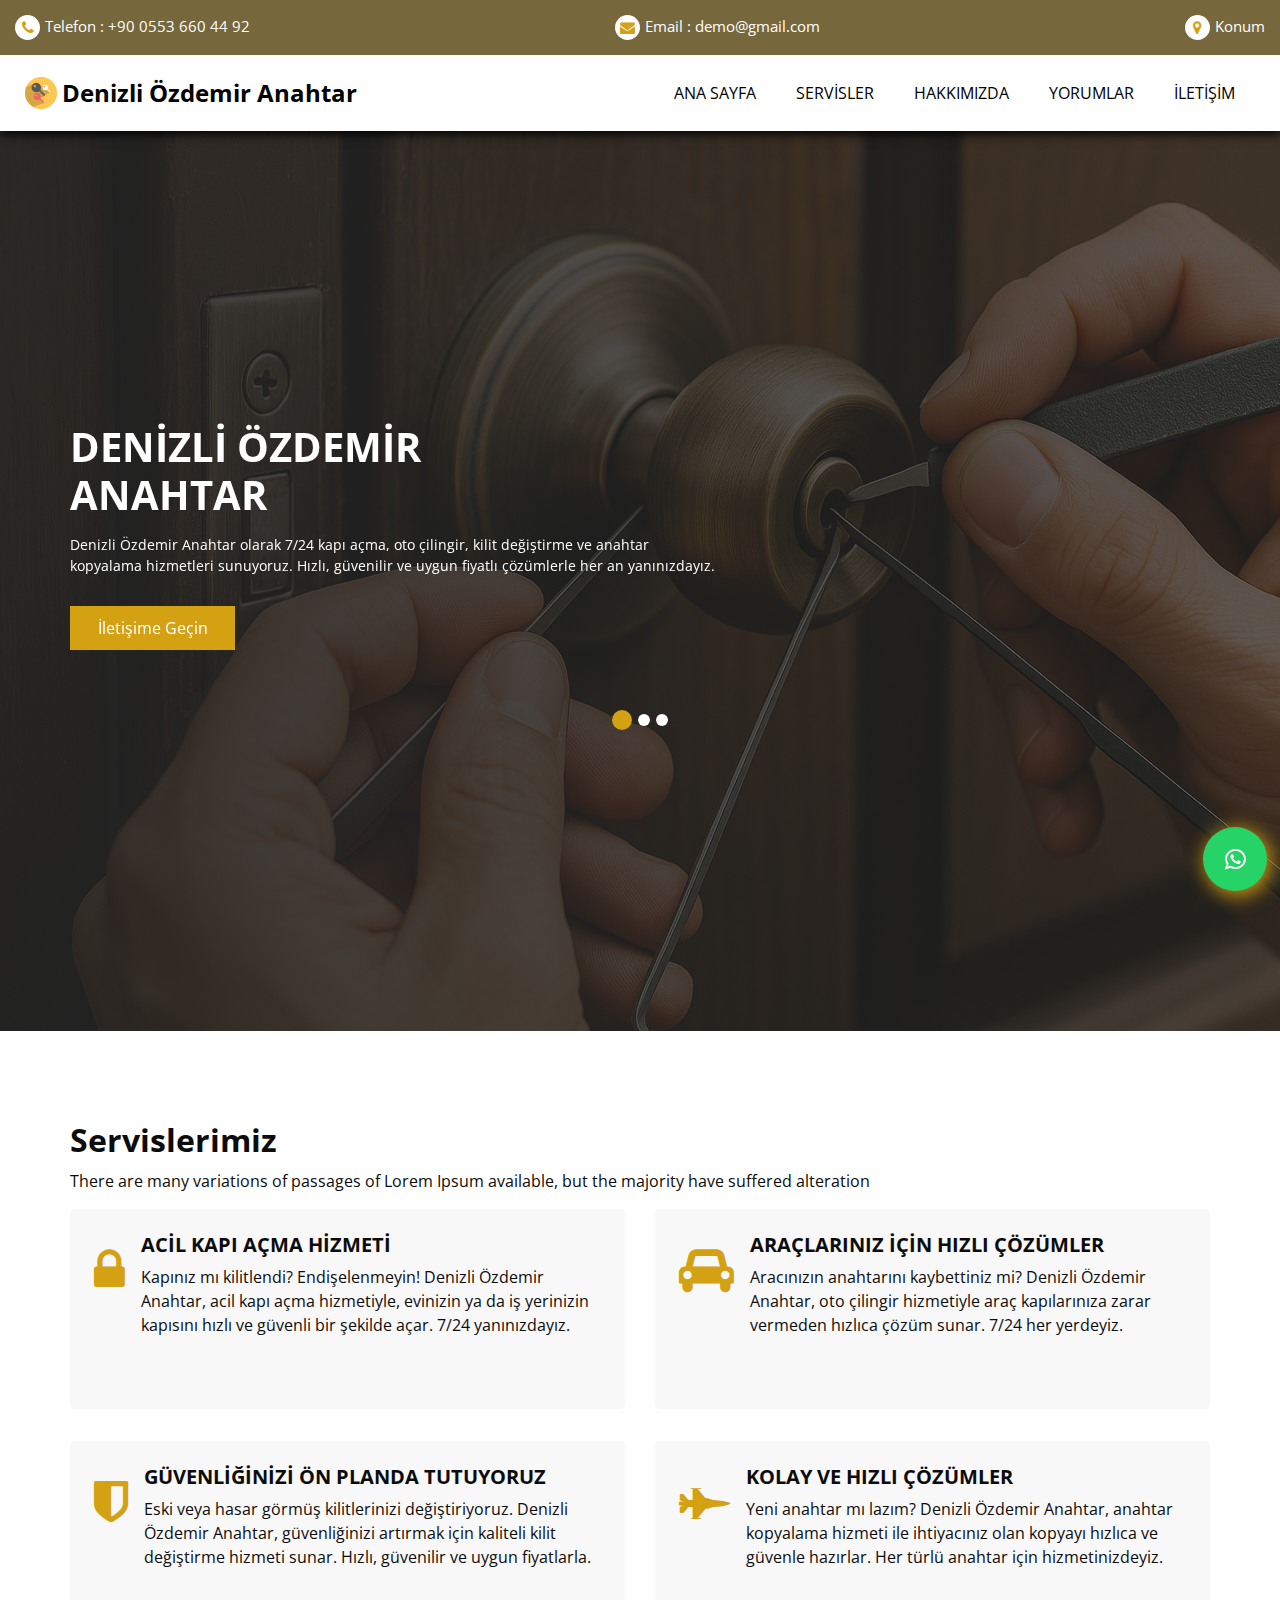
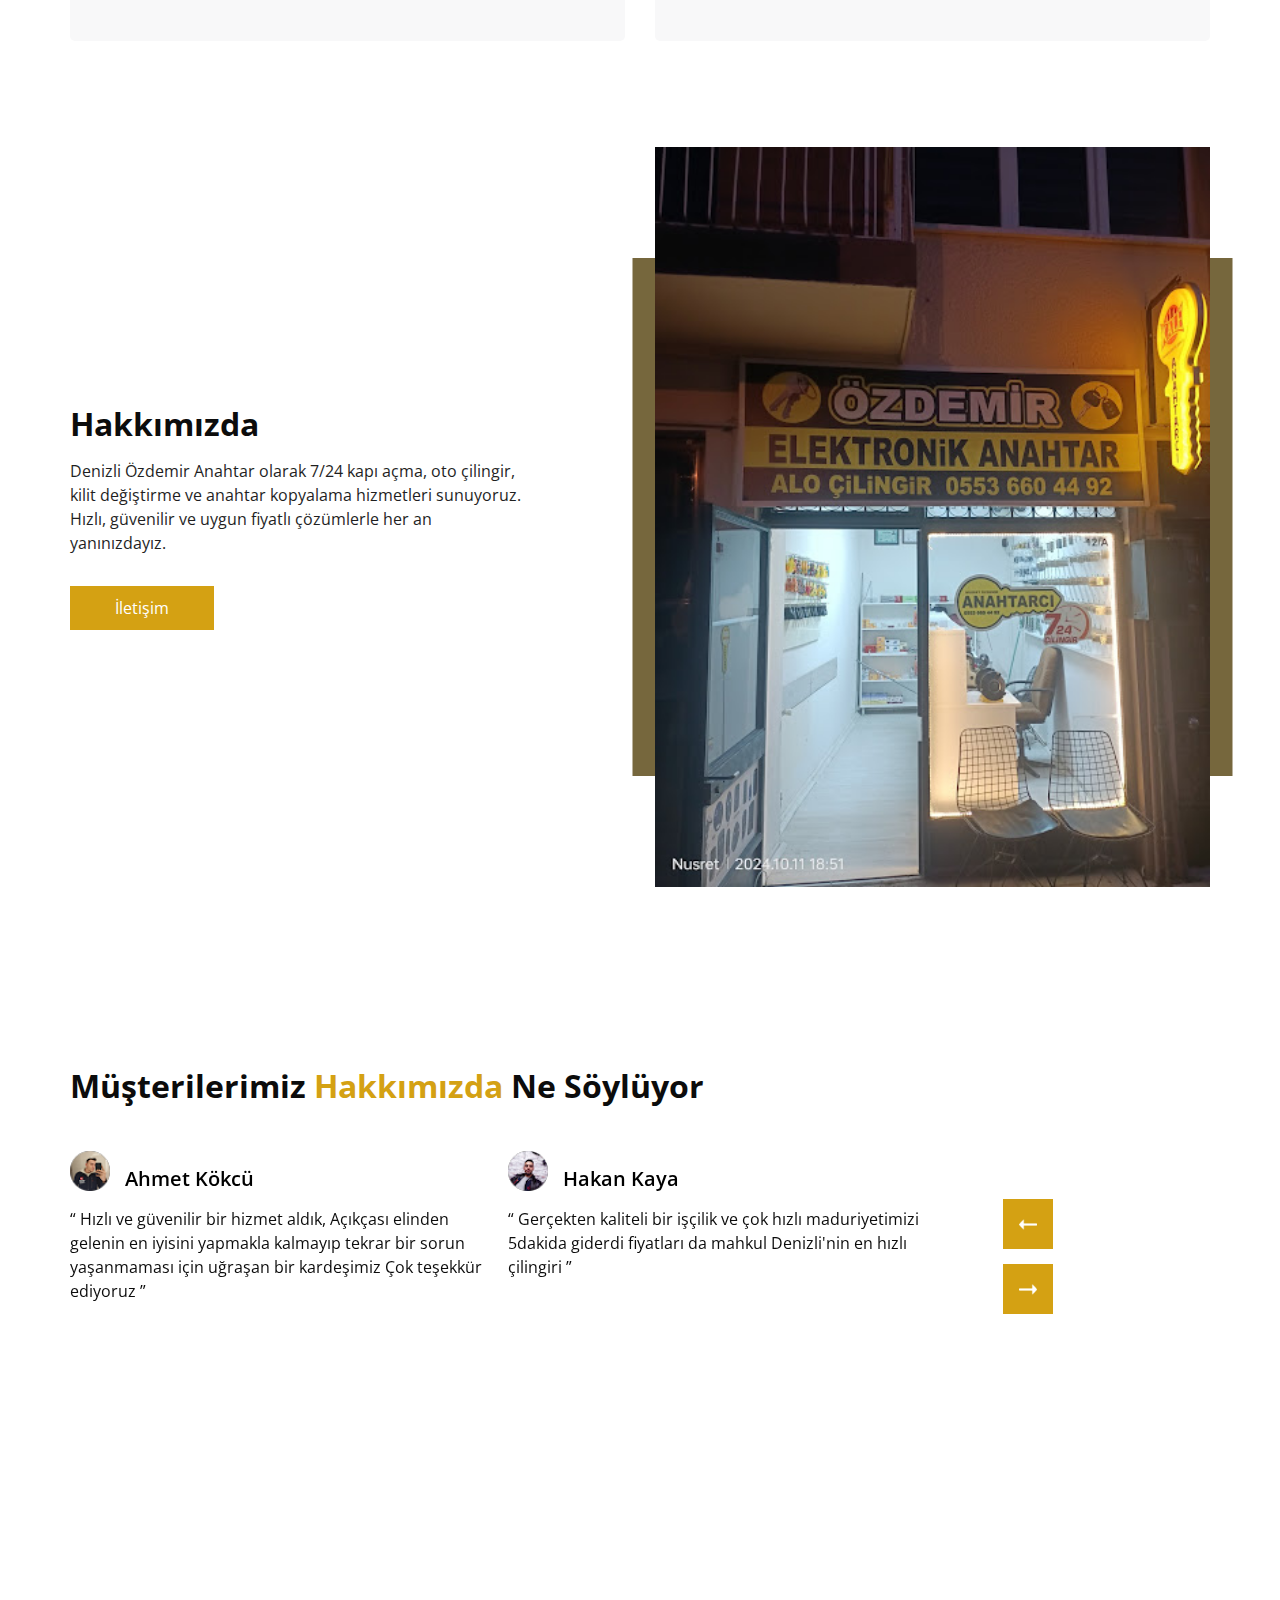
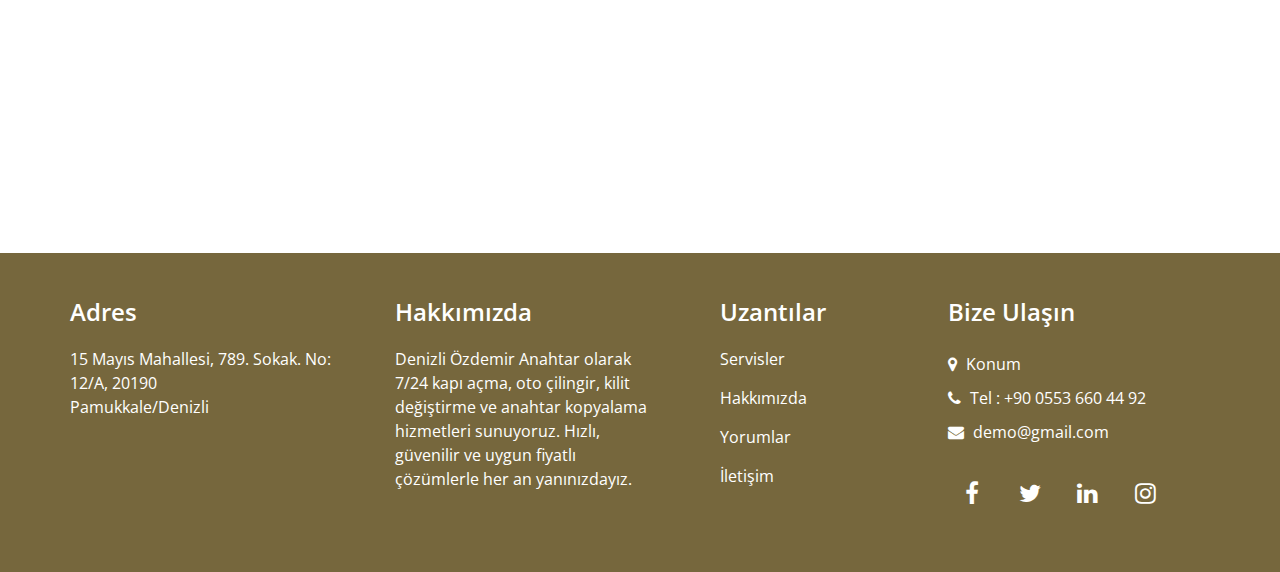
==== commit 40f161a2: "header photo is added" ====
--- a/index.html
+++ b/index.html
@@ -135,7 +135,7 @@
 			<!-- slider section -->
 			<section class="slider_section " id="home">
 				<div class="slider_bg_box">
-					<img src="images/slider-bg.jpg" alt="">
+					<img src="images/header.png" alt="Anahtar">
 				</div>
 				<div id="customCarousel1" class="carousel slide" data-ride="carousel">
 					<div class="carousel-inner">
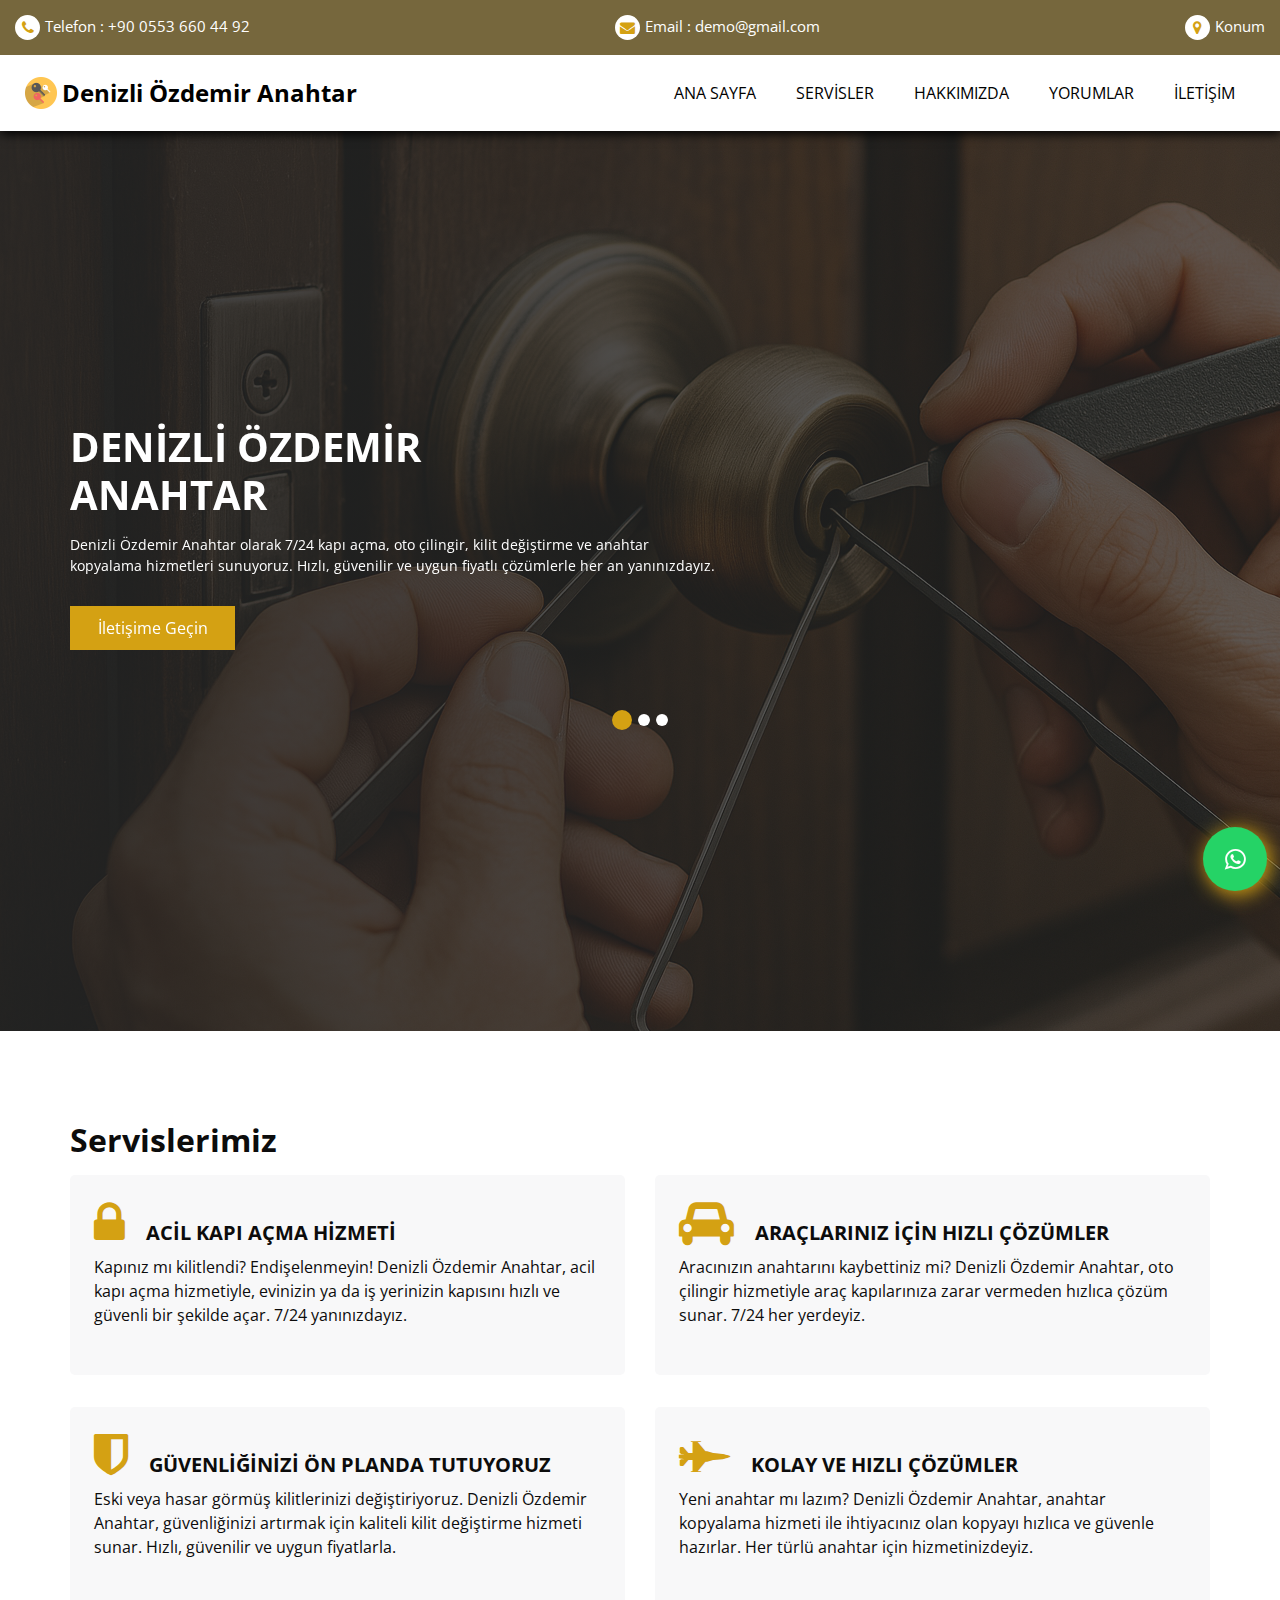
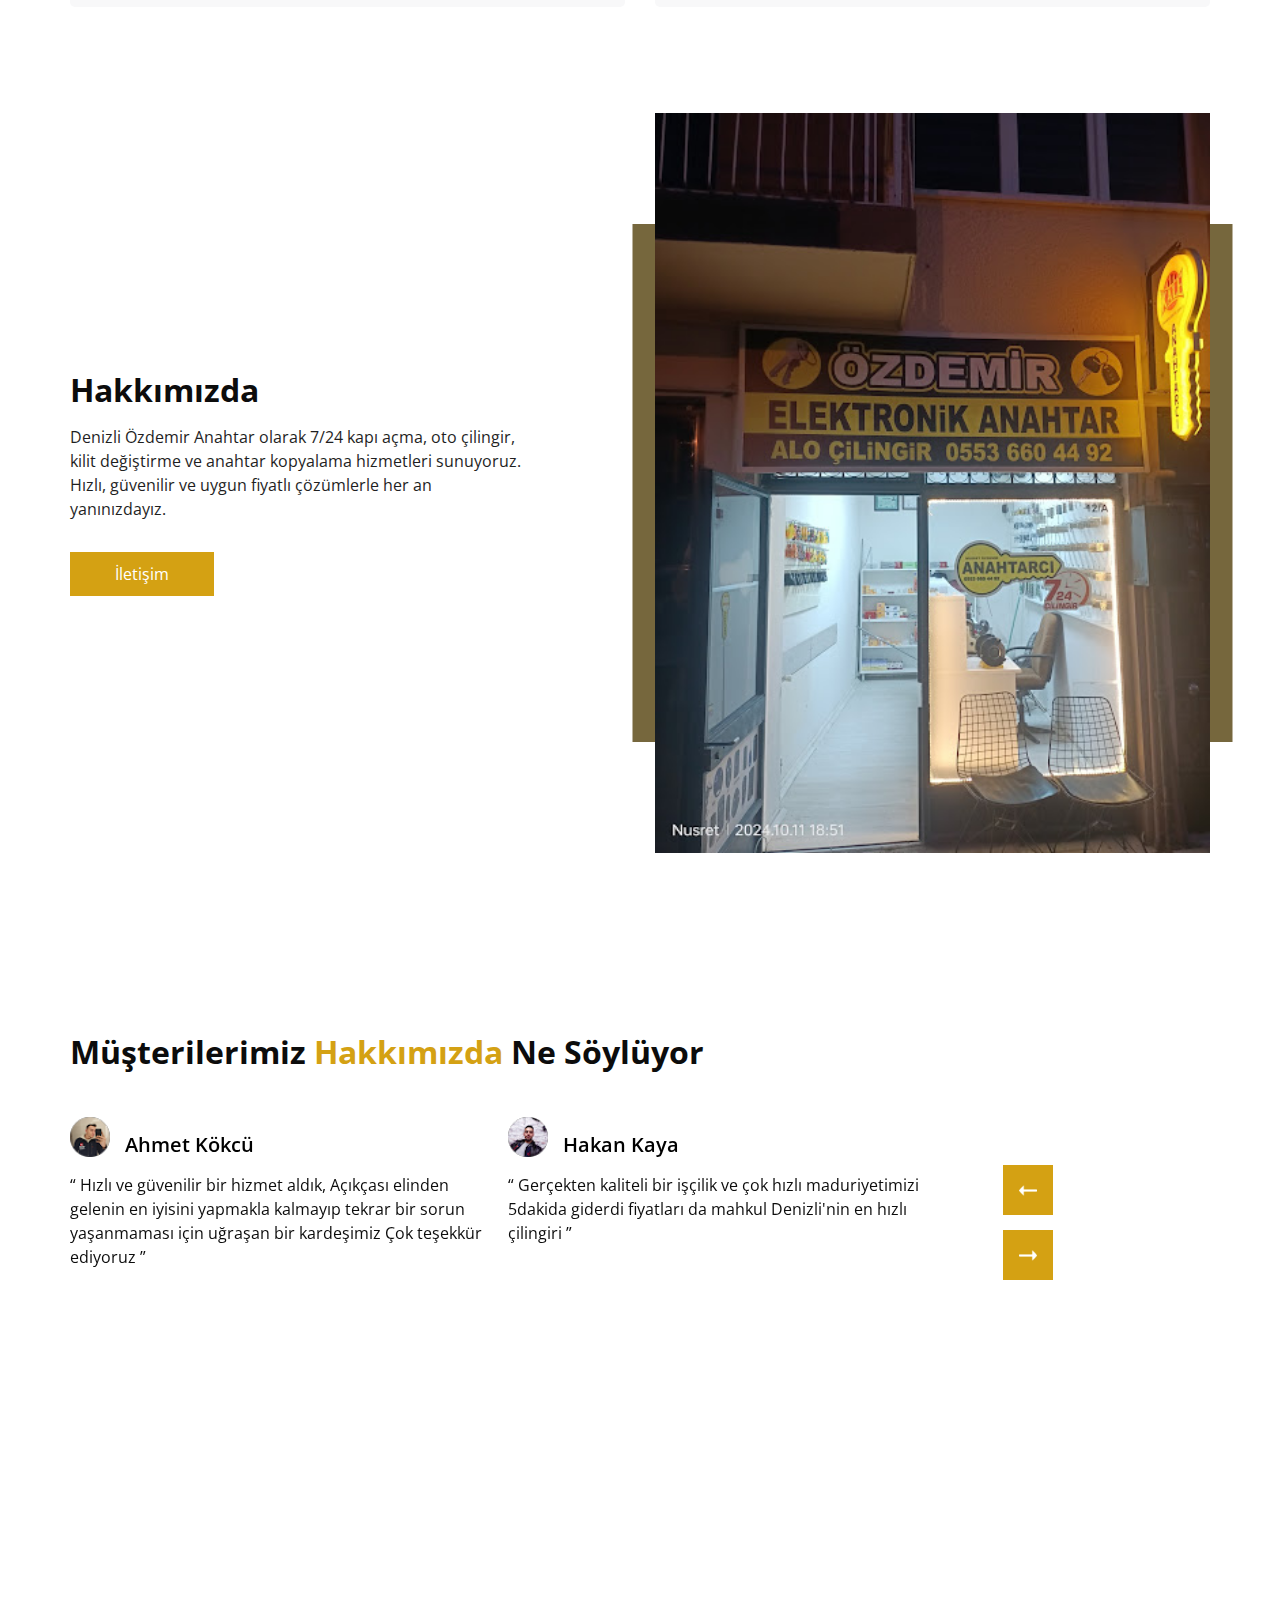
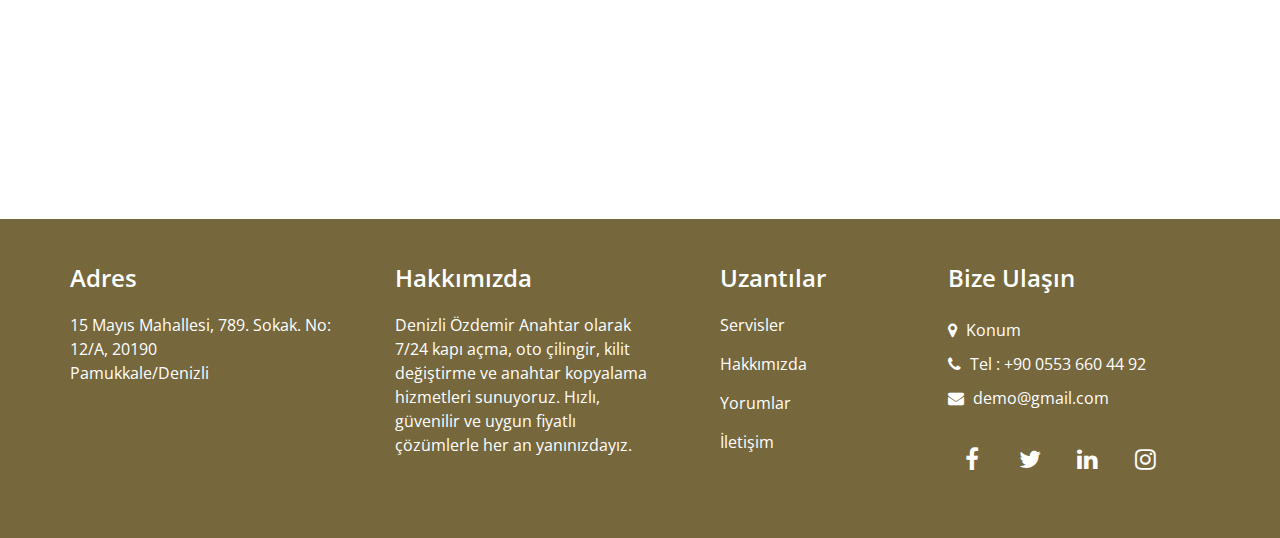
==== commit 49a7af4c: "mobile is reservated" ====
--- a/index.html
+++ b/index.html
@@ -7,14 +7,15 @@
 	<meta http-equiv="X-UA-Compatible" content="IE=7">
 	<meta http-equiv="X-UA-Compatible" content="IE=edge" />
 	<meta name="robots" content="all,index,follow" />
-    <meta name="googlebot" content="all,index,follow" />
-    <meta name="msnbot" content="all,index,follow" />
-    <meta name="Slurp" content="all,index,follow" />
-    <meta name="Revisit-After" content="1 Days" />
-    <meta name="Page-Type" content="Information" />
-    <meta name="audience" lang="tr" content="all" />
-	<meta name="abstract"  content="Denizli Özdemir Çilingir - 7/24 acil çilingir hizmeti! Kapı açma, oto çilingir, kilit değiştirme ve anahtar çoğaltma işlemlerinde hızlı, güvenilir ve uygun fiyatlı çözümler sunar." />
-    <meta name="content-language" content="tr-TR" /> 
+	<meta name="googlebot" content="all,index,follow" />
+	<meta name="msnbot" content="all,index,follow" />
+	<meta name="Slurp" content="all,index,follow" />
+	<meta name="Revisit-After" content="1 Days" />
+	<meta name="Page-Type" content="Information" />
+	<meta name="audience" lang="tr" content="all" />
+	<meta name="abstract"
+		content="Denizli Özdemir Çilingir - 7/24 acil çilingir hizmeti! Kapı açma, oto çilingir, kilit değiştirme ve anahtar çoğaltma işlemlerinde hızlı, güvenilir ve uygun fiyatlı çözümler sunar." />
+	<meta name="content-language" content="tr-TR" />
 
 	<!-- Mobile Metas -->
 	<meta name="viewport" content="width=device-width, initial-scale=1, shrink-to-fit=no" />
@@ -48,7 +49,8 @@
 
 	<!-- og tags -->
 	<meta property="og:title" content="Denizli Özdemir Çilingir">
-	<meta property="og:description" content="Denizli Özdemir Çilingir - 7/24 acil çilingir hizmeti! Kapı açma, oto çilingir, kilit değiştirme ve anahtar çoğaltma işlemlerinde hızlı, güvenilir ve uygun fiyatlı çözümler sunar.">
+	<meta property="og:description"
+		content="Denizli Özdemir Çilingir - 7/24 acil çilingir hizmeti! Kapı açma, oto çilingir, kilit değiştirme ve anahtar çoğaltma işlemlerinde hızlı, güvenilir ve uygun fiyatlı çözümler sunar.">
 	<!-- <meta property="og:image" content="https://ornek.com/resim.jpg"> -->
 	<meta property="og:url" content="https://ozmdemircilingir.com.tr/">
 	<meta property="og:type" content="website">
@@ -234,20 +236,13 @@
 						<h2>
 							Servislerimiz
 						</h2>
-						<p>
-							There are many variations of passages of Lorem Ipsum available, but the majority have
-							suffered
-							alteration
-						</p>
 					</div>
 					<div class="row">
 						<div class="col-md-6 ">
 							<div class="box ">
-								<div class="box-icon">
-									<span class="fa fa-lock"></span>
-								</div>
 								<div class="detail-box">
 									<h5>
+										<span class="box-icon fa fa-lock"></span>
 										Acil Kapı Açma Hizmeti
 									</h5>
 									<p>
@@ -261,11 +256,9 @@
 						</div>
 						<div class="col-md-6 ">
 							<div class="box ">
-								<div class="box-icon">
-									<span class="fa fa-car"></span>
-								</div>
 								<div class="detail-box">
 									<h5>
+										<span class="box-icon fa fa-car"></span>
 										Araçlarınız İçin Hızlı Çözümler
 									</h5>
 									<p>
@@ -278,11 +271,9 @@
 						</div>
 						<div class="col-md-6 ">
 							<div class="box ">
-								<div class="box-icon">
-									<span class="fa fa-shield"></span>
-								</div>
 								<div class="detail-box">
 									<h5>
+										<span class="box-icon fa fa-shield"></span>
 										Güvenliğinizi Ön Planda Tutuyoruz
 									</h5>
 									<p>
@@ -295,11 +286,9 @@
 						</div>
 						<div class="col-md-6 ">
 							<div class="box ">
-								<div class="box-icon">
-									<span class="fa fa-fighter-jet"></span>
-								</div>
 								<div class="detail-box">
 									<h5>
+										<span class="box-icon fa fa-fighter-jet"></span>
 										Kolay ve Hızlı Çözümler
 									</h5>
 									<p>
--- a/css/style.min.css
+++ b/css/style.min.css
@@ -1 +1 @@
-@import"https://fonts.googleapis.com/css2?family=Lato:wght@400;700&family=Open+Sans:wght@300;400;600;700&display=swap";html{scroll-behavior:smooth}body{font-family:"Open Sans",sans-serif;color:#0c0c0c;background-color:#fff;overflow-x:hidden}#wp{position:fixed;bottom:1%;right:1%;display:flex;align-items:center;justify-content:center;border-radius:50%;box-shadow:3px 3px 20px 1px #d4a113;width:64px;height:64px;background-color:#25d366;color:#fff;font-size:1.5rem;font-weight:600;z-index:99}.layout_padding{padding:90px 0}.layout_padding2{padding:75px 0}.layout_padding2-top{padding-top:75px}.layout_padding2-bottom{padding-bottom:75px}.layout_padding-top{padding-top:90px}.layout_padding-bottom{padding-bottom:90px}.heading_container{display:flex;flex-direction:column;align-items:flex-start}.heading_container h2{position:relative;font-weight:bold;margin-bottom:0}.heading_container h2 span{color:#d4a113}.heading_container p{margin-top:10px;margin-bottom:0}.heading_container.heading_center{align-items:center;text-align:center}a,a:hover,a:focus{text-decoration:none}a:hover,a:focus{color:initial}.btn,.btn:focus{outline:none !important;box-shadow:none}.hero_area{position:relative;min-height:100vh;display:flex;flex-direction:column}.sub_page .hero_area{min-height:auto}.sub_page .header_section{margin-top:0;box-shadow:0 0 10px 0 rgba(0,0,0,.25)}.header_section{position:sticky;top:0;z-index:99;box-shadow:1px 3px 10px 0px #000}.header_section .header_top{padding:15px 0;background-color:#76673d}.header_section .header_top .contact_nav{display:flex;justify-content:space-between}.header_section .header_top .contact_nav a{color:#fff;display:flex;font-size:15px}.header_section .header_top .contact_nav a i{margin-right:5px;border-radius:100%;background-color:#fff;width:25px;height:25px;display:flex;justify-content:center;align-items:center;color:#d4a113}.header_section .header_top .contact_nav a:hover i{color:#76673d}.header_section .header_bottom{background-color:#fff;padding:15px 0}.header_section .header_bottom .container-fluid{padding-right:25px;padding-left:25px}.navbar-brand span{font-weight:bold;font-size:24px;color:#000}.custom_nav-container{padding:0}.custom_nav-container .navbar-nav{margin-left:auto}.custom_nav-container .navbar-nav .nav-item .nav-link{padding:5px 20px;color:#000;text-align:center;text-transform:uppercase;border-radius:5px;transition:all .3s}.custom_nav-container .navbar-nav .nav-item:hover .nav-link,.custom_nav-container .navbar-nav .nav-item.active .nav-link{color:#d4a113}.custom_nav-container .nav_search-btn{width:35px;height:35px;padding:0;border:none;color:#000}.custom_nav-container .nav_search-btn:hover{color:#000}.custom_nav-container .navbar-toggler{outline:none}.custom_nav-container .navbar-toggler{padding:0;width:37px;height:42px;transition:all .3s}.custom_nav-container .navbar-toggler span{display:block;width:35px;height:4px;background-color:#000;margin:7px 0;transition:all .3s;position:relative;border-radius:5px;transition:all .3s}.custom_nav-container .navbar-toggler span::before,.custom_nav-container .navbar-toggler span::after{content:"";position:absolute;left:0;height:100%;width:100%;background-color:#000;top:-10px;border-radius:5px;transition:all .3s}.custom_nav-container .navbar-toggler span::after{top:10px}.custom_nav-container .navbar-toggler[aria-expanded=true]{transform:rotate(360deg)}.custom_nav-container .navbar-toggler[aria-expanded=true] span{transform:rotate(45deg)}.custom_nav-container .navbar-toggler[aria-expanded=true] span::before,.custom_nav-container .navbar-toggler[aria-expanded=true] span::after{transform:rotate(90deg);top:0}.custom_nav-container .navbar-toggler[aria-expanded=true] .s-1{transform:rotate(45deg);margin:0;margin-bottom:-4px}.custom_nav-container .navbar-toggler[aria-expanded=true] .s-2{display:none}.custom_nav-container .navbar-toggler[aria-expanded=true] .s-3{transform:rotate(-45deg);margin:0;margin-top:-4px}.custom_nav-container .navbar-toggler[aria-expanded=false] .s-1,.custom_nav-container .navbar-toggler[aria-expanded=false] .s-2,.custom_nav-container .navbar-toggler[aria-expanded=false] .s-3{transform:none}.slider_section{flex:1;display:flex;align-items:center;position:relative}.slider_section .slider_bg_box{position:absolute;top:0;left:0;width:100%;height:100%;min-height:600px;overflow:hidden;z-index:-1}.slider_section .slider_bg_box img{width:auto;height:auto;min-width:100%;min-height:100%}.slider_section .slider_bg_box::before{content:"";position:absolute;top:0;left:0;width:100%;height:100%;background:linear-gradient(to right, rgba(37, 37, 37, 0.9), rgba(37, 37, 37, 0.7))}.slider_section .row{align-items:center}.slider_section #customCarousel1{width:100%;position:unset}.slider_section .detail-box{color:#76673d}.slider_section .detail-box h1{font-weight:bold;text-transform:uppercase;margin-bottom:15px;color:#fff}.slider_section .detail-box p{color:#fefefe;font-size:14px}.slider_section .detail-box .btn-box{display:flex;margin:0 -5px;margin-top:25px}.slider_section .detail-box .btn-box a{margin:5px;text-align:center;width:165px}.slider_section .detail-box .btn-box .btn1{display:inline-block;padding:10px 15px;background-color:#d4a113;color:#fff;border-radius:0;transition:all .3s;border:none}.slider_section .detail-box .btn-box .btn1:hover{background-color:rgb(141.7922077922,107.6818181818,12.7077922078)}.slider_section .detail-box .btn-box .btn2{display:inline-block;padding:10px 15px;background-color:#000;color:#fff;border-radius:0;transition:all .3s;border:none}.slider_section .detail-box .btn-box .btn2:hover{background-color:#000}.slider_section .carousel-indicators{position:unset;margin:0;justify-content:center;align-items:center;margin-top:45px}.slider_section .carousel-indicators li{background-color:#fff;width:12px;height:12px;border-radius:100%;opacity:1}.slider_section .carousel-indicators li.active{width:20px;height:20px;background-color:#d4a113}.service_section{position:relative}.service_section .box{display:flex;margin-top:1rem;margin-bottom:1rem;background-color:#f8f8f9;border-radius:5px;padding:1.5rem;min-height:200px}.service_section .box .box-icon{color:#d4a113;font-size:3rem;padding-right:1rem}.service_section .box .img-box{display:flex;justify-content:center;align-items:flex-start;width:125px;min-width:75px;height:75px;margin-right:25px}.service_section .box .img-box img{max-width:100%;max-height:100%;transition:all .3s}.service_section .box .detail-box h5{font-weight:bold;text-transform:uppercase}.service_section .box .detail-box a{color:#76673d;font-weight:600}.service_section .box .detail-box a:hover{color:#d4a113}.about_section .row{align-items:center}.about_section .img-box{position:relative}.about_section .img-box img{width:100%;max-width:100%;position:relative;z-index:2}.about_section .img-box::before,.about_section .img-box::after{content:"";position:absolute;top:50%;width:45px;height:70%;background-color:#76673d;z-index:3}.about_section .img-box::before{left:0;z-index:1;transform:translate(-50%, -50%)}.about_section .img-box::after{right:0;z-index:1;transform:translate(50%, -50%)}.about_section .detail-box p{color:#1f1f1f;margin-top:15px}.about_section .detail-box a{display:inline-block;padding:10px 45px;background-color:#d4a113;color:#fff;border-radius:0px;transition:all .3s;border:none;margin-top:15px}.about_section .detail-box a:hover{background-color:rgb(141.7922077922,107.6818181818,12.7077922078)}.track_section{position:relative;color:#fff}.track_section .track_bg_box{position:absolute;top:0;left:0;width:100%;height:100%;overflow:hidden;z-index:-1}.track_section .track_bg_box img{width:auto;height:auto;min-width:100%;min-height:100%}.track_section .track_bg_box::before{content:"";position:absolute;top:0;left:0;width:100%;height:100%;background:linear-gradient(to right, rgba(37, 37, 37, 0.95), rgba(37, 37, 37, 0.55))}.track_section p{font-size:14px;margin-top:15px;margin-bottom:25px}.track_section form{display:flex;align-items:stretch}.track_section form input{background-color:#fff;border:none;flex:2.5;outline:none;color:#000;min-height:42.4px;padding-left:15px}.track_section form input ::placeholder{color:#fff;opacity:.2}.track_section form button{flex:1;display:inline-block;padding:9px 30px;background-color:#d4a113;color:#fff;border-radius:0;transition:all .3s;border:none;font-size:15px;text-transform:uppercase}.track_section form button:hover{background-color:rgb(141.7922077922,107.6818181818,12.7077922078)}.client_section .client_container{width:75%;margin-top:45px}.client_section .box{display:flex;flex-direction:column;margin-right:5px}.client_section .box .detail-box{margin-bottom:1rem}.client_section .box .client_id{display:flex;align-items:center}.client_section .box .client_id .img-box{position:relative;width:40px;height:40px;margin-bottom:1rem}.client_section .box .client_id .img-box img{width:100%}.client_section .box .client_id .name{margin-left:15px}.client_section .box .client_id .name h6{color:#000;font-size:1.25rem;font-weight:600;margin-bottom:0}.client_section .box .client_id .name p{margin-bottom:0}.client_section .carousel-wrap{margin:0 auto;position:relative}.client_section .owl-carousel .owl-nav .owl-prev,.client_section .owl-carousel .owl-nav .owl-next{width:50px;height:50px;background-size:18px;background-position:center;background-repeat:no-repeat;position:absolute;right:-15%;outline:none;background-color:#d4a113}.client_section .owl-carousel .owl-nav .owl-prev:hover,.client_section .owl-carousel .owl-nav .owl-next:hover{background-color:#161825}.client_section .owl-carousel .owl-nav .owl-prev{top:25%;background-image:url(../images/prev.png)}.client_section .owl-carousel .owl-nav .owl-next{top:calc(25% + 65px);background-image:url(../images/next.png)}.contact_section{position:relative}.contact_section .heading_container{margin-bottom:25px}.contact_section .heading_container h2{text-transform:uppercase}.contact_section .form_container{margin-right:15px}.contact_section .form_container input{width:100%;border:none;height:50px;margin-bottom:25px;padding-left:15px;outline:none;color:#101010;box-shadow:0 0 5px 0 rgba(0,0,0,.15)}.contact_section .form_container input::placeholder{color:#76673d}.contact_section .form_container input.message-box{height:120px}.contact_section .form_container button{border:none;text-transform:uppercase;display:inline-block;padding:12px 55px;background-color:#d4a113;color:#fff;border-radius:5px;transition:all .3s;border:none}.contact_section .form_container button:hover{background-color:rgb(141.7922077922,107.6818181818,12.7077922078)}.contact_section .map_container{height:420px;overflow:hidden;display:flex;align-items:stretch;padding:0}.contact_section .map_container .map{height:100%;flex:1}.contact_section .map_container .map #googleMap{height:100%}.info_section{background-color:#76673d;color:#fff;padding:45px 0 15px 0}.info_section h4{font-weight:600;margin-bottom:20px}.info_section .info_col{margin-bottom:30px}.info_section .info_contact .contact_link_box{display:flex;flex-direction:column}.info_section .info_contact .contact_link_box a{margin:5px 0;color:#fff}.info_section .info_contact .contact_link_box a i{margin-right:5px}.info_section .info_contact .contact_link_box a:hover{color:#d4a113}.info_section .info_social{display:flex;margin-top:20px;margin-bottom:10px}.info_section .info_social a{display:flex;justify-content:center;align-items:center;color:#fff;border-radius:100%;margin-right:10px;font-size:24px;width:32px;height:32px;padding:1.5rem}.info_section .info_social a:hover{color:#d4a113}.info_section .info_links{display:flex;flex-direction:column;flex-wrap:wrap}.info_section .info_links a{display:flex;align-items:center;margin-bottom:15px;color:#fff}.info_section .info_links a:hover{color:#d4a113}.info_section form input{border:none;border-bottom:1px solid #fff;background-color:rgba(0,0,0,0);width:100%;height:45px;color:#fff;outline:none}.info_section form input::placeholder{color:#fff}.info_section form button{width:100%;text-align:center;display:inline-block;padding:10px 55px;background-color:#d4a113;color:#fff;border-radius:0;transition:all .3s;border:none;margin-top:15px}.info_section form button:hover{background-color:rgb(141.7922077922,107.6818181818,12.7077922078)}.footer_section{position:relative;background-color:#fff;text-align:center}.footer_section p{color:#76673d;padding:25px 0;margin:0}.footer_section p a{color:inherit}/*# sourceMappingURL=style.min.css.map */
+@import"https://fonts.googleapis.com/css2?family=Lato:wght@400;700&family=Open+Sans:wght@300;400;600;700&display=swap";html{scroll-behavior:smooth}body{font-family:"Open Sans",sans-serif;color:#0c0c0c;background-color:#fff;overflow-x:hidden}#wp{position:fixed;bottom:1%;right:1%;display:flex;align-items:center;justify-content:center;border-radius:50%;box-shadow:3px 3px 20px 1px #d4a113;width:64px;height:64px;background-color:#25d366;color:#fff;font-size:1.5rem;font-weight:600;z-index:99}.layout_padding{padding:90px 0}.layout_padding2{padding:75px 0}.layout_padding2-top{padding-top:75px}.layout_padding2-bottom{padding-bottom:75px}.layout_padding-top{padding-top:90px}.layout_padding-bottom{padding-bottom:90px}.heading_container{display:flex;flex-direction:column;align-items:flex-start}.heading_container h2{position:relative;font-weight:bold;margin-bottom:0}.heading_container h2 span{color:#d4a113}.heading_container p{margin-top:10px;margin-bottom:0}.heading_container.heading_center{align-items:center;text-align:center}a,a:hover,a:focus{text-decoration:none}a:hover,a:focus{color:initial}.btn,.btn:focus{outline:none !important;box-shadow:none}.hero_area{position:relative;min-height:100vh;display:flex;flex-direction:column}.sub_page .hero_area{min-height:auto}.sub_page .header_section{margin-top:0;box-shadow:0 0 10px 0 rgba(0,0,0,.25)}.header_section{position:sticky;top:0;z-index:99;box-shadow:1px 3px 10px 0px #000}.header_section .header_top{padding:15px 0;background-color:#76673d}.header_section .header_top .contact_nav{display:flex;justify-content:space-between}.header_section .header_top .contact_nav a{color:#fff;display:flex;font-size:15px}.header_section .header_top .contact_nav a i{margin-right:5px;border-radius:100%;background-color:#fff;width:25px;height:25px;display:flex;justify-content:center;align-items:center;color:#d4a113}.header_section .header_top .contact_nav a:hover i{color:#76673d}.header_section .header_bottom{background-color:#fff;padding:15px 0}.header_section .header_bottom .container-fluid{padding-right:25px;padding-left:25px}.navbar-brand span{font-weight:bold;font-size:24px;color:#000}.custom_nav-container{padding:0}.custom_nav-container .navbar-nav{margin-left:auto}.custom_nav-container .navbar-nav .nav-item .nav-link{padding:5px 20px;color:#000;text-align:center;text-transform:uppercase;border-radius:5px;transition:all .3s}.custom_nav-container .navbar-nav .nav-item:hover .nav-link,.custom_nav-container .navbar-nav .nav-item.active .nav-link{color:#d4a113}.custom_nav-container .nav_search-btn{width:35px;height:35px;padding:0;border:none;color:#000}.custom_nav-container .nav_search-btn:hover{color:#000}.custom_nav-container .navbar-toggler{outline:none}.custom_nav-container .navbar-toggler{padding:0;width:37px;height:42px;transition:all .3s}.custom_nav-container .navbar-toggler span{display:block;width:35px;height:4px;background-color:#000;margin:7px 0;transition:all .3s;position:relative;border-radius:5px;transition:all .3s}.custom_nav-container .navbar-toggler span::before,.custom_nav-container .navbar-toggler span::after{content:"";position:absolute;left:0;height:100%;width:100%;background-color:#000;top:-10px;border-radius:5px;transition:all .3s}.custom_nav-container .navbar-toggler span::after{top:10px}.custom_nav-container .navbar-toggler[aria-expanded=true]{transform:rotate(360deg)}.custom_nav-container .navbar-toggler[aria-expanded=true] span{transform:rotate(45deg)}.custom_nav-container .navbar-toggler[aria-expanded=true] span::before,.custom_nav-container .navbar-toggler[aria-expanded=true] span::after{transform:rotate(90deg);top:0}.custom_nav-container .navbar-toggler[aria-expanded=true] .s-1{transform:rotate(45deg);margin:0;margin-bottom:-4px}.custom_nav-container .navbar-toggler[aria-expanded=true] .s-2{display:none}.custom_nav-container .navbar-toggler[aria-expanded=true] .s-3{transform:rotate(-45deg);margin:0;margin-top:-4px}.custom_nav-container .navbar-toggler[aria-expanded=false] .s-1,.custom_nav-container .navbar-toggler[aria-expanded=false] .s-2,.custom_nav-container .navbar-toggler[aria-expanded=false] .s-3{transform:none}.slider_section{flex:1;display:flex;align-items:center;position:relative}.slider_section .slider_bg_box{position:absolute;top:0;left:0;width:100%;height:100%;overflow:hidden;z-index:-1}.slider_section .slider_bg_box img{width:auto;height:auto;min-width:100%;min-height:100%}.slider_section .slider_bg_box::before{content:"";position:absolute;top:0;left:0;width:100%;height:100%;background:linear-gradient(to right, rgba(37, 37, 37, 0.9), rgba(37, 37, 37, 0.7))}.slider_section .row{align-items:center}.slider_section #customCarousel1{width:100%;position:unset}.slider_section .detail-box{color:#76673d}.slider_section .detail-box h1{font-weight:bold;text-transform:uppercase;margin-bottom:15px;color:#fff}.slider_section .detail-box p{color:#fefefe;font-size:14px}.slider_section .detail-box .btn-box{display:flex;margin:0 -5px;margin-top:25px}.slider_section .detail-box .btn-box a{margin:5px;text-align:center;width:165px}.slider_section .detail-box .btn-box .btn1{display:inline-block;padding:10px 15px;background-color:#d4a113;color:#fff;border-radius:0;transition:all .3s;border:none}.slider_section .detail-box .btn-box .btn1:hover{background-color:rgb(141.7922077922,107.6818181818,12.7077922078)}.slider_section .detail-box .btn-box .btn2{display:inline-block;padding:10px 15px;background-color:#000;color:#fff;border-radius:0;transition:all .3s;border:none}.slider_section .detail-box .btn-box .btn2:hover{background-color:#000}.slider_section .carousel-indicators{position:unset;margin:0;justify-content:center;align-items:center;margin-top:45px}.slider_section .carousel-indicators li{background-color:#fff;width:12px;height:12px;border-radius:100%;opacity:1}.slider_section .carousel-indicators li.active{width:20px;height:20px;background-color:#d4a113}.service_section{position:relative}.service_section .box{display:flex;margin-top:1rem;margin-bottom:1rem;background-color:#f8f8f9;border-radius:5px;padding:1.5rem;min-height:200px}.service_section .box .box-icon{color:#d4a113;font-size:3rem;padding-right:1rem}.service_section .box .img-box{display:flex;justify-content:center;align-items:flex-start;width:125px;min-width:75px;height:75px;margin-right:25px}.service_section .box .img-box img{max-width:100%;max-height:100%;transition:all .3s}.service_section .box .detail-box h5{font-weight:bold;text-transform:uppercase}.service_section .box .detail-box a{color:#76673d;font-weight:600}.service_section .box .detail-box a:hover{color:#d4a113}.about_section .row{align-items:center}.about_section .img-box{position:relative}.about_section .img-box img{width:100%;max-width:100%;position:relative;z-index:2}.about_section .img-box::before,.about_section .img-box::after{content:"";position:absolute;top:50%;width:45px;height:70%;background-color:#76673d;z-index:3}.about_section .img-box::before{left:0;z-index:1;transform:translate(-50%, -50%)}.about_section .img-box::after{right:0;z-index:1;transform:translate(50%, -50%)}.about_section .detail-box p{color:#1f1f1f;margin-top:15px}.about_section .detail-box a{display:inline-block;padding:10px 45px;background-color:#d4a113;color:#fff;border-radius:0px;transition:all .3s;border:none;margin-top:15px}.about_section .detail-box a:hover{background-color:rgb(141.7922077922,107.6818181818,12.7077922078)}.track_section{position:relative;color:#fff}.track_section .track_bg_box{position:absolute;top:0;left:0;width:100%;height:100%;overflow:hidden;z-index:-1}.track_section .track_bg_box img{width:auto;height:auto;min-width:100%;min-height:100%}.track_section .track_bg_box::before{content:"";position:absolute;top:0;left:0;width:100%;height:100%;background:linear-gradient(to right, rgba(37, 37, 37, 0.95), rgba(37, 37, 37, 0.55))}.track_section p{font-size:14px;margin-top:15px;margin-bottom:25px}.track_section form{display:flex;align-items:stretch}.track_section form input{background-color:#fff;border:none;flex:2.5;outline:none;color:#000;min-height:42.4px;padding-left:15px}.track_section form input ::placeholder{color:#fff;opacity:.2}.track_section form button{flex:1;display:inline-block;padding:9px 30px;background-color:#d4a113;color:#fff;border-radius:0;transition:all .3s;border:none;font-size:15px;text-transform:uppercase}.track_section form button:hover{background-color:rgb(141.7922077922,107.6818181818,12.7077922078)}.client_section .client_container{width:75%;margin-top:45px}.client_section .box{display:flex;flex-direction:column;margin-right:5px}.client_section .box .detail-box{margin-bottom:1rem}.client_section .box .client_id{display:flex;align-items:center}.client_section .box .client_id .img-box{position:relative;width:40px;height:40px;margin-bottom:1rem}.client_section .box .client_id .img-box img{width:100%}.client_section .box .client_id .name{margin-left:15px}.client_section .box .client_id .name h6{color:#000;font-size:1.25rem;font-weight:600;margin-bottom:0}.client_section .box .client_id .name p{margin-bottom:0}.client_section .carousel-wrap{margin:0 auto;position:relative}.client_section .owl-carousel .owl-nav .owl-prev,.client_section .owl-carousel .owl-nav .owl-next{width:50px;height:50px;background-size:18px;background-position:center;background-repeat:no-repeat;position:absolute;right:-15%;outline:none;background-color:#d4a113}.client_section .owl-carousel .owl-nav .owl-prev:hover,.client_section .owl-carousel .owl-nav .owl-next:hover{background-color:#161825}.client_section .owl-carousel .owl-nav .owl-prev{top:25%;background-image:url(../images/prev.png)}.client_section .owl-carousel .owl-nav .owl-next{top:calc(25% + 65px);background-image:url(../images/next.png)}.contact_section{position:relative}.contact_section .heading_container{margin-bottom:25px}.contact_section .heading_container h2{text-transform:uppercase}.contact_section .form_container{margin-right:15px}.contact_section .form_container input{width:100%;border:none;height:50px;margin-bottom:25px;padding-left:15px;outline:none;color:#101010;box-shadow:0 0 5px 0 rgba(0,0,0,.15)}.contact_section .form_container input::placeholder{color:#76673d}.contact_section .form_container input.message-box{height:120px}.contact_section .form_container button{border:none;text-transform:uppercase;display:inline-block;padding:12px 55px;background-color:#d4a113;color:#fff;border-radius:5px;transition:all .3s;border:none}.contact_section .form_container button:hover{background-color:rgb(141.7922077922,107.6818181818,12.7077922078)}.contact_section .map_container{height:420px;overflow:hidden;display:flex;align-items:stretch;padding:0}.contact_section .map_container .map{height:100%;flex:1}.contact_section .map_container .map #googleMap{height:100%}.info_section{background-color:#76673d;color:#fff;padding:45px 0 15px 0}.info_section h4{font-weight:600;margin-bottom:20px}.info_section .info_col{margin-bottom:30px}.info_section .info_contact .contact_link_box{display:flex;flex-direction:column}.info_section .info_contact .contact_link_box a{margin:5px 0;color:#fff}.info_section .info_contact .contact_link_box a i{margin-right:5px}.info_section .info_contact .contact_link_box a:hover{color:#d4a113}.info_section .info_social{display:flex;margin-top:20px;margin-bottom:10px}.info_section .info_social a{display:flex;justify-content:center;align-items:center;color:#fff;border-radius:100%;margin-right:10px;font-size:24px;width:32px;height:32px;padding:1.5rem}.info_section .info_social a:hover{color:#d4a113}.info_section .info_links{display:flex;flex-direction:column;flex-wrap:wrap}.info_section .info_links a{display:flex;align-items:center;margin-bottom:15px;color:#fff}.info_section .info_links a:hover{color:#d4a113}.info_section form input{border:none;border-bottom:1px solid #fff;background-color:rgba(0,0,0,0);width:100%;height:45px;color:#fff;outline:none}.info_section form input::placeholder{color:#fff}.info_section form button{width:100%;text-align:center;display:inline-block;padding:10px 55px;background-color:#d4a113;color:#fff;border-radius:0;transition:all .3s;border:none;margin-top:15px}.info_section form button:hover{background-color:rgb(141.7922077922,107.6818181818,12.7077922078)}.footer_section{position:relative;background-color:#fff;text-align:center}.footer_section p{color:#76673d;padding:25px 0;margin:0}.footer_section p a{color:inherit}/*# sourceMappingURL=style.min.css.map */
